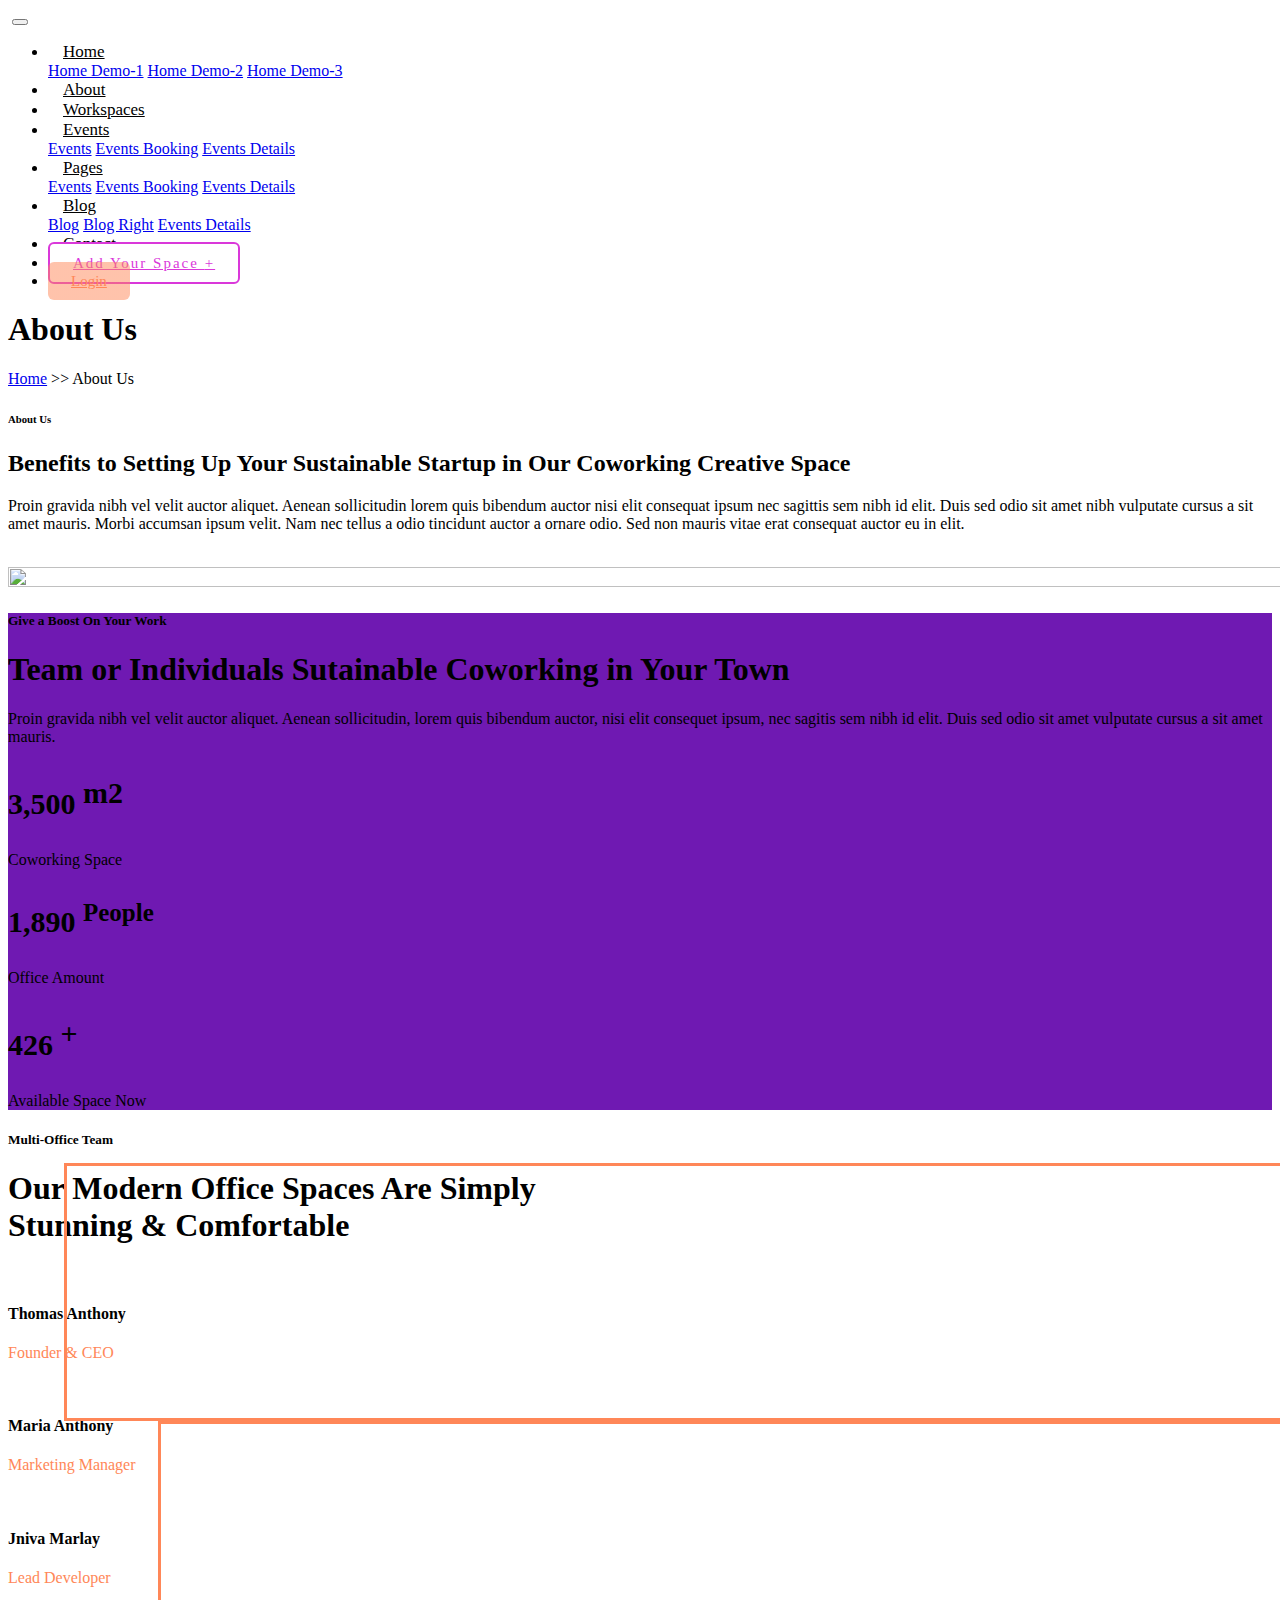
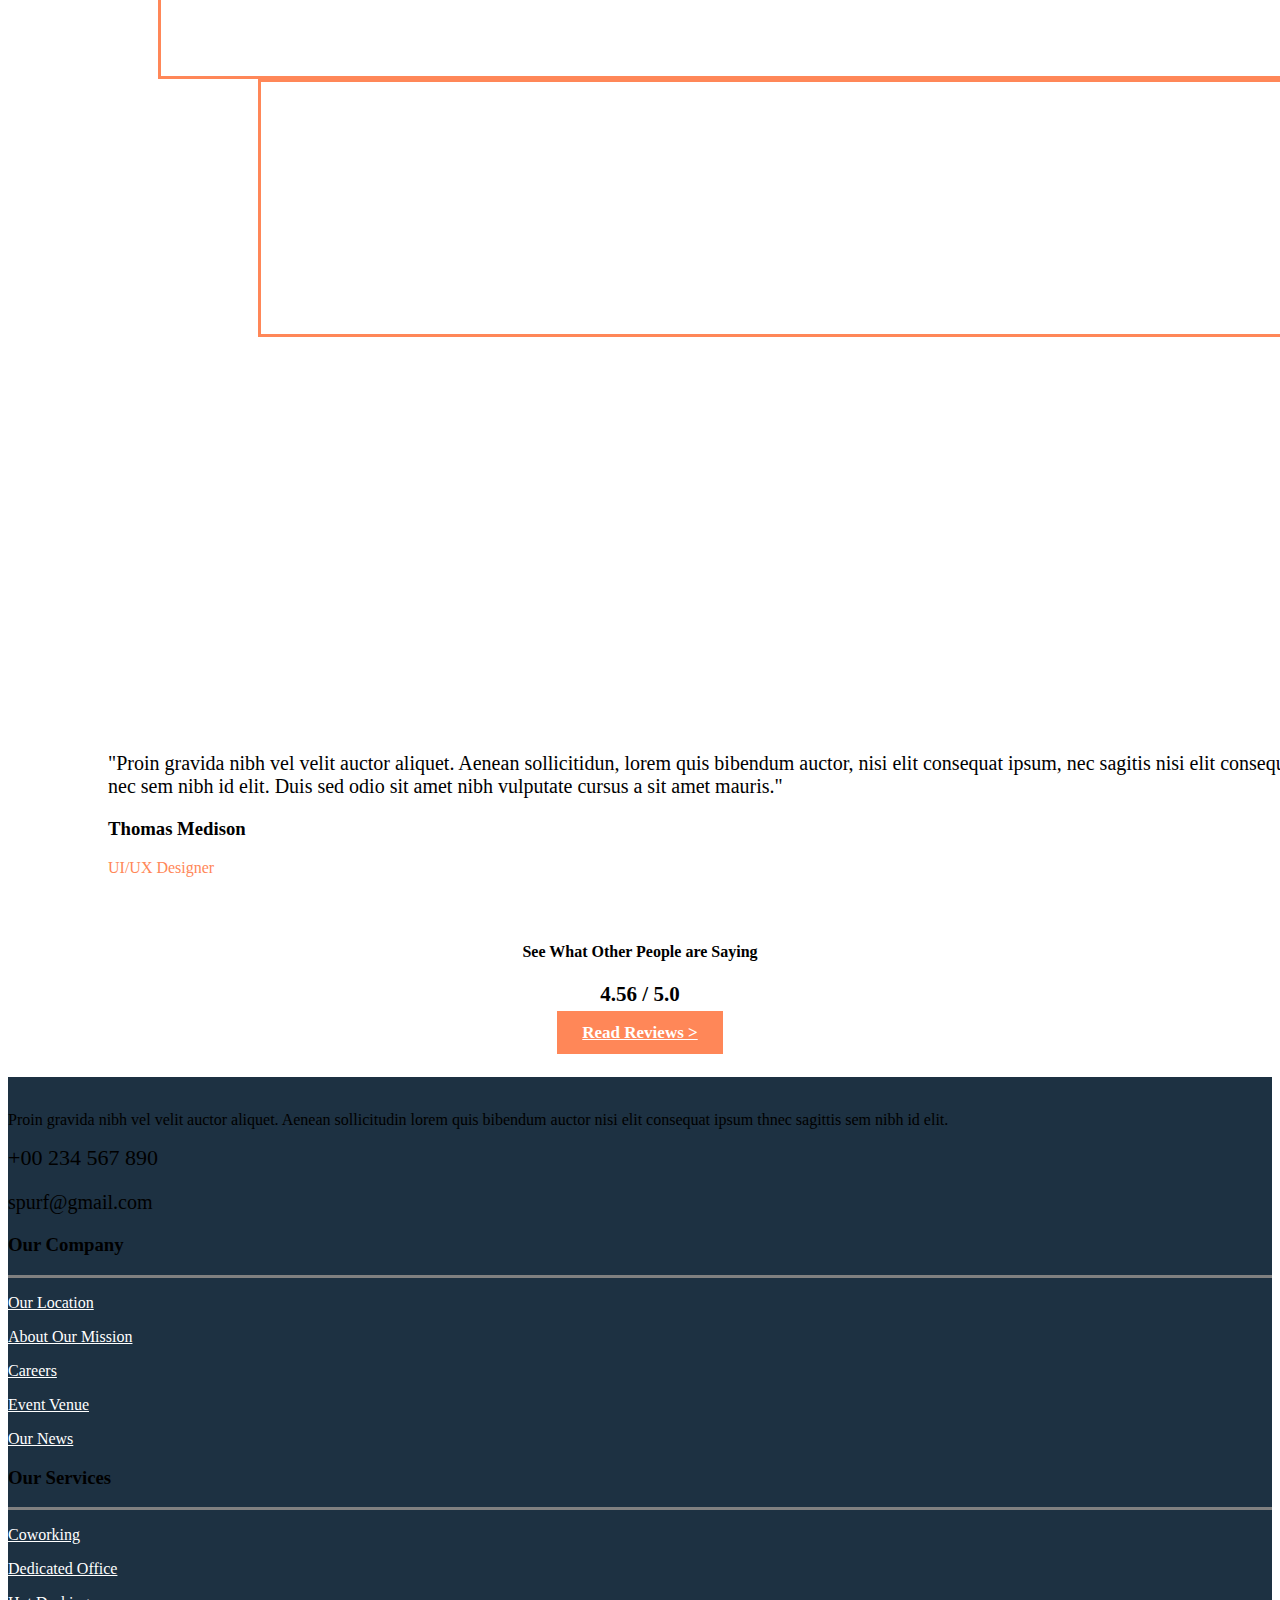
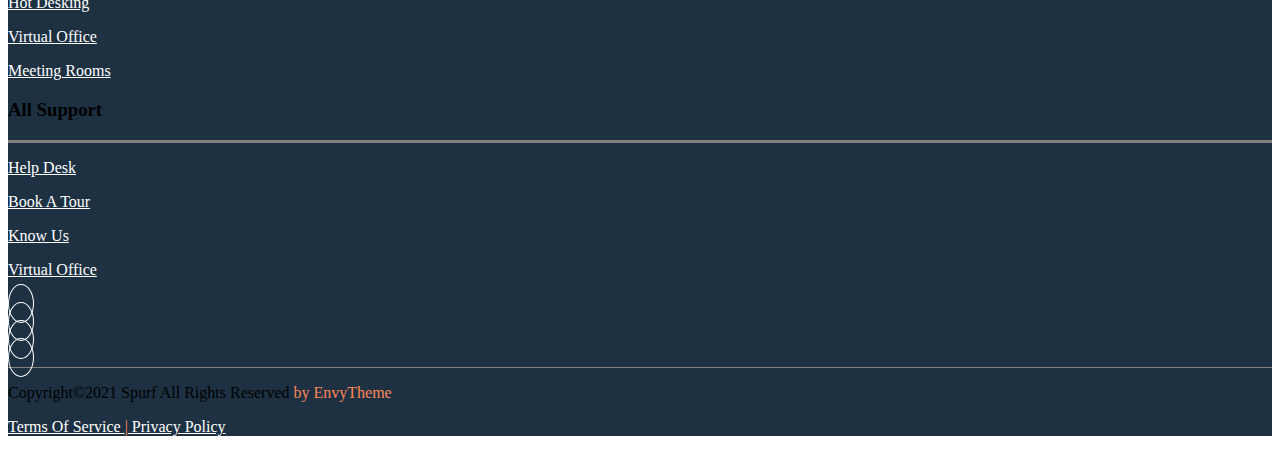
==== about.html @ 1330b3a6 "final" ====
<!DOCTYPE html>
<html lang="en">
<head>
    <meta charset="UTF-8">
    <meta http-equiv="X-UA-Compatible" content="IE=edge">
    <meta name="viewport" content="width=\, initial-scale=1.0">
    <title>Spurf - Coworking Space HTML</title>
    <link rel="stylesheet" href="./plugins/animate/animate.min.css">
    <link rel="stylesheet" href="./plugins/fontawesome/css/font-awesome.min.css">
    <link rel="stylesheet" href="./plugins/bootstrap/css/bootstrap.css">
    <link rel="stylesheet" href="./style.css">
    <link rel="stylesheet" href="./about-us.css">
</head>
<body>
    <nav class="navbar navbar-expand-md navbar-light fixed-top">
        <div class="container">
            <a class="navbar-brand" href="#"><img src="./home/logo.png" alt=""></a>
            <button class="navbar-toggler d-lg-none" type="button" data-toggle="collapse" data-target="#collapsibleNavId" aria-controls="collapsibleNavId"
                aria-expanded="false" aria-label="Toggle navigation"></button>
            <div class="collapse navbar-collapse" id="collapsibleNavId">
                <ul class="navbar-nav mr-auto mt-2 mt-lg-0 px-auto">
                    <li class="nav-item dropdown">
                        <a class="nav-link dropdown-toggle" href="#" id="dropdownId" data-toggle="dropdown" aria-haspopup="true" aria-expanded="false">Home</a>
                        <div class="dropdown-menu" aria-labelledby="dropdownId">
                            <a class="dropdown-item" href="#">Home Demo-1</a>
                            <a class="dropdown-item" href="./index.html">Home Demo-2</a>
                            <a class="dropdown-item" href="#">Home Demo-3</a>
                        </div>
                    </li>
                    <li class="nav-item">
                        <a class="nav-link" href="./About-us.html">About</a>
                    </li>
                    <li class="nav-item">
                        <a class="nav-link" href="./workspace.html">Workspaces</a>
                    </li>
                    <li class="nav-item dropdown">
                        <a class="nav-link dropdown-toggle" href="#" id="dropdownId" data-toggle="dropdown" aria-haspopup="true" aria-expanded="false">Events</a>
                        <div class="dropdown-menu" aria-labelledby="dropdownId">
                            <a class="dropdown-item" href="#">Events</a>
                            <a class="dropdown-item" href="#">Events Booking</a>
                            <a class="dropdown-item" href="#">Events Details</a>
                    <li class="nav-item dropdown">
                        <a class="nav-link dropdown-toggle" href="#" id="dropdownId" data-toggle="dropdown" aria-haspopup="true" aria-expanded="false">Pages</a>
                        <div class="dropdown-menu" aria-labelledby="dropdownId">
                            <a class="dropdown-item" href="#">Events</a>
                            <a class="dropdown-item" href="#">Events Booking</a>
                            <a class="dropdown-item" href="#">Events Details</a>
                        </div>
                    </li>
                    <li class="nav-item dropdown">
                        <a class="nav-link dropdown-toggle" href="#" id="dropdownId" data-toggle="dropdown" aria-haspopup="true" aria-expanded="false">Blog</a>
                        <div class="dropdown-menu" aria-labelledby="dropdownId">
                            <a class="dropdown-item" href="#">Blog</a>
                            <a class="dropdown-item" href="#">Blog Right</a>
                            <a class="dropdown-item" href="#">Events Details</a>
                        </div>
                    </li>
                    <li class="nav-item">
                        <a class="nav-link" href="./contact.html">Contact</a>
                    </li>
                    
                    <li class="ml-2">
                        <a href="" class="btn btn special">Add Your Space <span class="pl-2">+</span></a>
                    </li>
                    <li class="ml-3">
                        <a href="" class="btn btn special-1">Login  <i class="fa fa-user pl-2"></i></a>
                    </li>
                </ul>
               
            </div>
        </div>
    </nav>   
 
   <section class="page-banner py-5">
       <div class="container py-5">
           <div class="row py-5">
              <div class="col-md-12 text-center text-white">
                  <h1>About Us</h1>
                  <span><a class="were" href="./index.html">Home</a> >> About Us</span>
              </div>
           </div>
       </div>
   </section>

   <section class="bg-light">
       <div class="container">
           <div class="row py-5">
               <div class="col-md-6">
                 <h6 class="were">About Us</h6>
                 <h2 class=" benefits-head pt-3">Benefits to Setting Up Your Sustainable Startup in Our Coworking Creative Space</h2>
                 <p class="text-justify">Proin gravida nibh vel velit auctor aliquet. Aenean sollicitudin lorem quis bibendum auctor nisi elit consequat ipsum nec sagittis sem nibh id elit. Duis sed odio sit amet nibh vulputate cursus a sit amet mauris. Morbi accumsan ipsum velit. Nam nec tellus a odio tincidunt auctor a ornare odio. Sed non mauris vitae erat consequat auctor eu in elit.</p>
               </div>
               <div class="col-md-6">
                   <img src="./About-us/benefits.jpg" width="100%" alt="">
               </div>
           </div>
       </div>
   </section>



    <section class=" py-5 about-us">
        
            <div class="row">
                <div class="col-md-6 ">
                    <img  src="./About-us/work-2.jpg" width="150%" height="100%" alt="">
                </div>
                <div class="col-md-6 team text-white pl-auto py-5  px-4">
                      <h5 class="pt-5">Give a Boost On Your Work</h5>
                      <h1>Team or Individuals Sutainable Coworking in Your Town</h1>
                      <p>Proin gravida nibh vel velit auctor aliquet. Aenean sollicitudin, lorem quis bibendum auctor, nisi elit consequet ipsum, nec sagitis sem nibh id elit. Duis sed odio sit amet vulputate cursus a sit amet mauris.</p>
                      <div class="row pt-4">
                          <div class="col-md-4">
                              <h3 class="super">3,500 <sup class="super">m2</sup> </h3>
                              <p>Coworking Space</p>
                          </div>
                          <div class="col-md-4">
                            <h3 class="super">1,890 <sup class="super-1">People</sup> </h3>
                            <p>Office Amount</p>
                          </div>
                          <div class="col-md-4">
                            <h3 class="super">426 <sup class="super">+</sup> </h3>
                            <p>Available Space Now</p>
                          </div>

                      </div>
                </div>
            </div>
        
    </section>







   


    

    <section class="Multi-office py-5">
        <div class="container py-5">
            <div class="row py-5">
                 <div class="col-md-12 text-center text-white">
                     <h5>Multi-Office Team</h5>
                     <h1>Our Modern Office Spaces Are Simply <br> Stunning & Comfortable</h1>
                 </div>
                 <div class="col-md-4 pt-4">
                     <div class="card founder-card">
                         <img src="./home/team-1.jpg" width="100%" alt="">
                         <h4 class="px-3 pt-3">Thomas Anthony</h4>
                         <p class="px-3 founder">Founder & CEO</p>
                     </div>
                 </div>
                 <div class="col-md-4 pt-4">
                    <div class="card founder-card">
                        <img src="./home/team-2.jpg" width="100%" alt="">
                        <h4 class="px-3 pt-3">Maria Anthony</h4>
                        <p class="px-3 founder">Marketing Manager</p>
                    </div>
                 </div>
                 <div class="col-md-4 pt-4">
                    <div class="card founder-card">
                        <img src="./home/team-3.jpg" width="100%" alt="">
                        <h4 class="px-3 pt-3">Jniva Marlay</h4>
                        <p class="px-3 founder">Lead Developer</p>
                    </div>
                 </div>
                 <div class="col-md-3 office-div">
                     <br><br><br><br> <br> <br><br><br><br> <br>
                     <br><br><br><br> 
                 </div>
                 <div class="col-md-3 office-div-2">
                     <br><br><br><br> <br> <br><br><br><br> <br>
                     <br><br><br><br> 
                 </div>
                 <div class="col-md-3 office-div-3">
                     <br><br><br><br> <br> <br><br><br><br> <br>
                     <br><br><br><br> 
                 </div>
            </div>
        </div>
    </section>


    <section class="bg-light py-5">
        <div class="container">
            <div class="row py-5 reviews-card-2">
                <div class="col-md-6">
                    <div class="card shadow reviews-card">
                        <p class="px-4 pt-3 text-justify review-p">"Proin gravida nibh vel velit auctor aliquet. Aenean sollicitidun, lorem quis bibendum auctor, nisi elit consequat ipsum, nec sagitis nisi elit consequat ipsum, nec sem nibh id elit. Duis sed odio sit amet nibh vulputate cursus a sit amet mauris."</p>
                        <h3 class="px-4">Thomas Medison</h3>
                        <p class="px-4 review-p-2">UI/UX Designer</p>
                    </div>
                    <center class="pt-4">
                        <h4>See What Other People are Saying</h4>
                       <span class="ratings mt-5"><i class="fa fa-star" aria-hidden="true"></i> <i class="fa fa-star" aria-hidden="true"></i> <i class="fa fa-star" aria-hidden="true"></i> <i class="fa fa-star" aria-hidden="true"></i> <i class="fa fa-star" aria-hidden="true"></i> 4.56 / 5.0</span> 
                       <p class="mt-3"><a href="" class="btn btn read-review">Read Reviews > </a></p>
                    </center>
                </div>
                <div class="col-md-6">
                    <img src="./home/review-1.jpg" width="100%" alt="">
                </div>
                <div class="col-md-12 pt-5">
                    <center>
                        <i class="fa fa-arrow-circle-o-left arrow"></i>
                        <i class="fa fa-arrow-circle-o-right arrow"></i>
   
                    </center>

                </div>
            </div>
        </div>
   </section>


    <div class="footer">
        <div class="container py-5">
            <div class="row py-5">
                <div class="col-md-3 text-white pt-3">
                    <img src="./home/logo-2.png" alt="">
                    <p class="text-justify pt-3">Proin gravida nibh vel velit auctor aliquet. Aenean sollicitudin lorem quis bibendum auctor nisi elit consequat ipsum thnec sagittis sem nibh id elit.</p>
                    <span class="phone-number"><i class="fa fa-phone mr-2"></i> +00 234 567 890</span>
                    <p class="gmail"><i class="fa fa-envelope-open mr-2"></i> spurf@gmail.com</p>
                </div>
                <div class="col-md-3 text-white pl-3">
                    <h3 class=" px-2">Our Company</h3>
                    <div class="row py-3">
                        <div class="col-md-3 ml-4 company-head"></div>
                        <div class="col-md-3  company-head"></div>
                        <div class="col-md-2 company-head"></div>
                    </div>
                     <p class="pt-2 px-2"><a class="company-link" href="">Our Location</a></p>
                     <p class="pt-1 px-2"><a class="company-link"  href="">About Our Mission</a></p>
                     <p class="pt-1 px-2"><a class="company-link"  href="">Careers</a></p>
                     <p class="pt-1 px-2"><a class="company-link"  href="">Event Venue</a></p>
                     <p class="pt-1 px-2"><a class="company-link"  href="">Our News</a></p>
                </div>
                <div class="col-md-3 text-white pl-3">
                   <h3 class=" px-2">Our Services</h3>
                   <div class="row py-3">
                       <div class="col-md-3 ml-4 company-head"></div>
                       <div class="col-md-3  company-head"></div>
                       <div class="col-md-2 company-head"></div>
                   </div>
                    <p class="pt-2 px-2"><a class="company-link" href="">Coworking</a></p>
                    <p class="pt-1 px-2"><a class="company-link"  href="">Dedicated Office</a></p>
                    <p class="pt-1 px-2"><a class="company-link"  href="">Hot Desking</a></p>
                    <p class="pt-1 px-2"><a class="company-link"  href="">Virtual Office</a></p>
                    <p class="pt-1 px-2"><a class="company-link"  href="">Meeting Rooms</a></p>
                </div>
                <div class="col-md-3 text-white pl-3">
                   <h3 class=" px-2">All Support</h3>
                   <div class="row py-3">
                       <div class="col-md-3 ml-4 company-head"></div>
                       <div class="col-md-3  company-head"></div>
                       <div class="col-md-2 company-head"></div>
                   </div>
                    <p class="pt-2 px-2"><a class="company-link" href="">Help Desk</a></p>
                    <p class="pt-1 px-2"><a class="company-link"  href="">Book A Tour</a></p>
                    <p class="pt-1 px-2"><a class="company-link"  href="">Know Us</a></p>
                    <p class="pt-1 px-2"><a class="company-link"  href="">Virtual Office</a></p>
                    <div class="row">
                        <div class="col-md-2 ml-2">
                            <i class="fa fa-twitter company-icons"></i>
                        </div>
                        <div class="col-md-2 ml-2">
                            <i class="fa fa-facebook company-icons"></i>
                        </div>
                        <div class="col-md-2 ml-2">
                            <i class="fa fa-instagram company-icons"></i>
                        </div>
                        <div class="col-md-2 ml-2">
                            <i class="fa fa-linkedin company-icons"></i>
                        </div>
                    </div>
                </div>
                <div class="col-md-12 py-4 company-special">

                </div>
                <div class="col-md-5 pt-4 text-white">
                    <p>Copyright&copy;2021 Spurf All Rights Reserved <span class="envy">by EnvyTheme</span></p>
                </div>
                <div class="col-md-2"></div>
                <div class="col-md-5 text-white pt-4 text-right"> 
                    <p><a class="company-link" href="">Terms Of Service <span class="px-2 why">|</span> </a> <span><a class="company-link" href="">Privacy Policy</a></span> </p>
                </div>
            </div>
        </div>

    </div>

    
    <script src="./plugins/bootstrap/js/jquery.min.js"></script>
    <script src="./plugins/bootstrap/js/bootstrap.min.js"></script>
    <script src="./plugins/wow/wow.min.js"></script>
    <script>
         new WOW().init()
    </script>
</body>
</html>
---- style.css ----
.navbar{
    background-color: white;
}
.nav-link{
    color: black !important;
    font-weight: 700px !important;
    padding-left: 15px !important;
    font-size: 17px;
    padding-top: 10px;
}
.nav-link:hover{
    color: rgb(255,135,88) !important;
    font-weight: 700px !important;
    padding-left: 15px !important;
    font-size: 17px;
    padding-top: 10px;
    border-bottom: 2px solid rgb(255,135,88);
}
.special{
    background-color: white;
    border: 2px solid rgb(218, 56, 218);
    font-size: 15px;
    padding: 11px 23px;
    border-radius: 6px;
    color: rgb(218, 56, 218);
    letter-spacing: 2px;
}
.special:hover{
    background-color: rgb(255,135,88);
    border: 2px solid rgb(255,135,88);
    font-size: 18px;
    padding: 11px 23px;
    border-radius: 6px;
    color: white;
    letter-spacing: 1px;
    transition: all 1s linear;
}
.special-1{
    background: linear-gradient(rgba(255,135,88,0.5), rgba(255,135,88,0.5));
    color: rgb(255,135,88);
    padding: 11px 23px;
    border-radius: 6px;
    font-size: 15px;
}
.special-1:hover{
    background-color: rgb(255,135,88);
    color:white;
    padding: 11px 23px;
    border-radius: 6px;
    font-size: 15px;
    transition: all 1s linear;
}
.fa-user{
    font-size: 15px;
}
.co-working{
    background-image: url(./banner-shape-1.png);
    background-repeat: no-repeat;
    background-size: cover;
    padding-top: 150px;
}
.head-1{
    font-size: 70px;
    font-weight: 700;
}
.special-2{
    background-color: rgb(255,135,88);
    padding: 8px;
    color: white;
    font-weight: 700;
}
.special-2:hover{
    background-color: darkblue;
    padding: 8px;
    color: white;
    font-weight: 700;
}
.work{
    /* border: 1px solid grey; */
    border-radius: 5px;
    position:relative;
}
.search-bar{
    border: none;
    padding-left: 19px;
    font-size: 18px;
    width: 100%;
}
.search-bar:focus{
    border: none;
    outline: none;
    box-shadow: none;
}
.yay{
    color: rgb(255,135,88);
    position: absolute;
    top: 28px;
}
.yay-2{
    border-right: 1px solid grey;
}
.rr{
    border: 1px solid grey;
}
.img-1{
    border: 10px solid white;
    border-radius: 20px;
}
.creative{
    background: linear-gradient(rgba(255,135,88,0.7), rgba(255,135,88,0.7)), url(./bg-1.jpg); 
    background-repeat: none;
    background-size: cover;
    background-attachment: fixed;
}
.creative-card:hover{
    transform: translateY(-50px);
    transition: all 1s ease;
}
.creative-head{
    font-size: 55px;
    font-weight: 700;
}
.choose{
    border-radius: 50%;
    border: 2px solid white;
}
.space{
    color: rgb(255,135,88);
}
.space-head{
    font-size: 50px;
    font-weight: 700;
}
.space-col{
    background-image: url(./coworking-1.jpg);
    background-repeat: no-repeat;
    background-size: cover;
}
.space-col:hover{
    background-color:rgb(255,135,88) ;
}
.space-col-2:hover{
    background-color: rgb(255,135,88);
}
.space-col-3:hover{
    background-color: rgb(255,135,88);
}
.space-col-2{
    background-image: url(./coworking-2.jpg);
    background-repeat: no-repeat;
    background-size: cover;
}
.space-col-3{
    background-image: url(./coworking-3.jpg);
    background-repeat: no-repeat;
    background-size: cover;
    background-position: center;
}
.dope{
    color: white;
    background: linear-gradient(rgba(29,49,66,0.7), rgba(29,49,66,1));
    padding: 17px;
    border-radius: 9px;
    font-size: 30px;
    position: absolute;
    bottom: 2px;
}
.team{
    background-color: rgb(111,25,178);
}
.super{
    font-size: 30px;
}
.money{
    color: rgb(255,135,88);
}
.month{
    font-size: 17px;
}
.member-dividend{
    border-bottom: 1px solid gray;
}
.book{
    background-color: rgb(255,135,88);
    color: white;
    padding: 12px 20px;
}
.book:hover{
    background-color: white;
    color: blue;
    padding: 12px 20px;
}
.welcome{
    font-weight: 800;
}
.welcome-card{
    background-color: rgb(29,49,66);
    border-radius: 9px;
}

.founder{
    color: rgb(255,135,88);
}
.founder-card:hover{
      transform: translateY(-25px);
      transition: 1s all ease;
}
.office-div{
    border: 3px solid rgb(255,135,88);
    transform: translateY(-440px) translateX(56px);
    padding-left: 150px;
}
.office-div-2{
    border: 3px solid rgb(255,135,88);
    transform: translateY(-440px) translateX(150px);
    padding-left: 150px;
}
.office-div-3{
    border: 3px solid rgb(255,135,88);
    transform: translateY(-440px) translateX(250px);
    padding-left: 150px;
}

.Multi-office{
    background: linear-gradient(rgba(29,49,66,0.7), rgba(29,49,66,1)), url(./work-1.jpg);
    background-size: cover;
    background-repeat: no-repeat;
    background-attachment: fixed;
    background-position: center top;
}

.fa-star{
    color:  rgb(255,135,88);
    font-size: 20px;
}
.ratings{
    font-size: 21px;
    font-weight: 600;
}
.read-review{
    background-color:  rgb(255,135,88);
    color: white;
    padding: 12px 25px;
    font-size: 17px;
    font-weight: 600;
}
.read-review:hover{
    background-color:  rgb(115,32,169);
    color: white;
    padding: 12px 25px;
    font-size: 17px;
    font-weight: 600;
}
.arrow{
    font-size: 40px;
}
.review-p{
    font-size: 20px;
}
.review-p-2{
    color: rgb(255,135,88);
}
.reviews-card{
   transform: translateX(100px) translateY(-45px);
   z-index: 1000;
}
.reviews-card-2{
    position: relative;
}

.miss{
    background: linear-gradient(rgba(115,32,169,0.9), rgba(115,32,169,0.9)), url(./subscribe-bg.jpg);
    background-repeat: no-repeat;
    background-attachment: fixed;
    background-position: center;
    background-size: cover;
}
.miss-head{
    font-weight: 800;
}
.email{
    padding: 29px 25px;
    width: 100%;
    border-radius: 5px;
}
.sign-me-up{
    background-color: rgb(255,135,88);
    color: white;
    font-size: 15px;
    padding: 18px 30px;
    position: absolute;
    bottom: 0px;
    right: 225px;
}
.sign-me-up:hover{
    background-color: white;
    color: rgb(255,135,88);
    font-size: 15px;
    padding: 18px 30px;
    position: absolute;
    bottom: 0px;
    right: 225px;
}

.blog{
    color: rgb(255,135,88);
}
.blog-head{
    font-weight: 700;
    font-size: 54px;
}
.office-col{
    position: relative;
}
.office{
    background-color: rgb(255,135,88);
    color: white;
    padding: 7px 23px;
    border-radius: 19px;
    position: absolute;
    right: 12px;
    bottom: 200px;
    border: none;
}
.office:hover{
    background-color: rgb(29,49,66);
    color: white;
    padding: 7px 23px;
    border-radius: 19px;
    position: absolute;
    right: 12px;
    bottom: 200px;
    transition: all 0.6s ease-in;
}
.office-2{
    background-color: rgb(255,135,88);
    color: white;
    padding: 7px 23px;
    border-radius: 19px;
    position: absolute;
    right: 12px;
    bottom: 175px;
    border: none;
}
.office-2:hover{
    background-color: rgb(29,49,66);
    color: white;
    padding: 7px 23px;
    border-radius: 19px;
    position: absolute;
    right: 12px;
    bottom: 175px;
    border: none;
    transition: all 0.6s ease-in;
}
.office-3{
    background-color: rgb(255,135,88);
    color: white;
    padding: 7px 23px;
    border-radius: 19px;
    position: absolute;
    right: 12px;
    bottom: 202px;
    border: none;
}
.hurray{
    color: rgb(255,135,88);
}
.read{
    background: linear-gradient(rgba(255,135,88,0.2), rgba(255,135,88,0.2));
    color:  rgb(255,135,88);
    font-weight: 600;
    padding: 10px 10px;
    border-radius: 5px;
}
.read:hover{
    background-color: rgb(255,135,88);
    color:  white;
    font-weight: 600;
    padding: 10px 10px;
    border-radius: 5px;
    transition: all 0.6s ease-in;
}
.footer{
    background-color:  rgb(29,49,66);
}
.phone-number{
    font-size: 22px;
    translate: x(2px);
}
.phone-number:hover{
    font-size: 22px;
    color: rgb(255,135,88);
}
.fa-phone{
    color: rgb(255,135,88);
}
.gmail{
    font-size: 20px;
}
.fa-envelope-open{
    color: rgb(255,135,88);
}
.company-head{
    border-bottom: 1px solid grey;
}
.company-link{
    color: white;
}
.company-link:hover{
    color: rgb(255,135,88);
    translate: X(2px);
    text-decoration: none;
    transition: all 0.8s ease;
}
.company-icons{
    border: 1px solid white;
    border-radius: 50%;
    padding: 10px 12px;
}
.company-icons:hover{
    border: 1px solid white;
    border-radius: 50%;
    padding: 10px 12px;
    background-color:  rgb(255,135,88);
}
.company-special{
    border-bottom: 1px solid grey;
}
.envy{
    color: rgb(255,135,88);
}
.why{
    color: rgb(255,135,88);
}
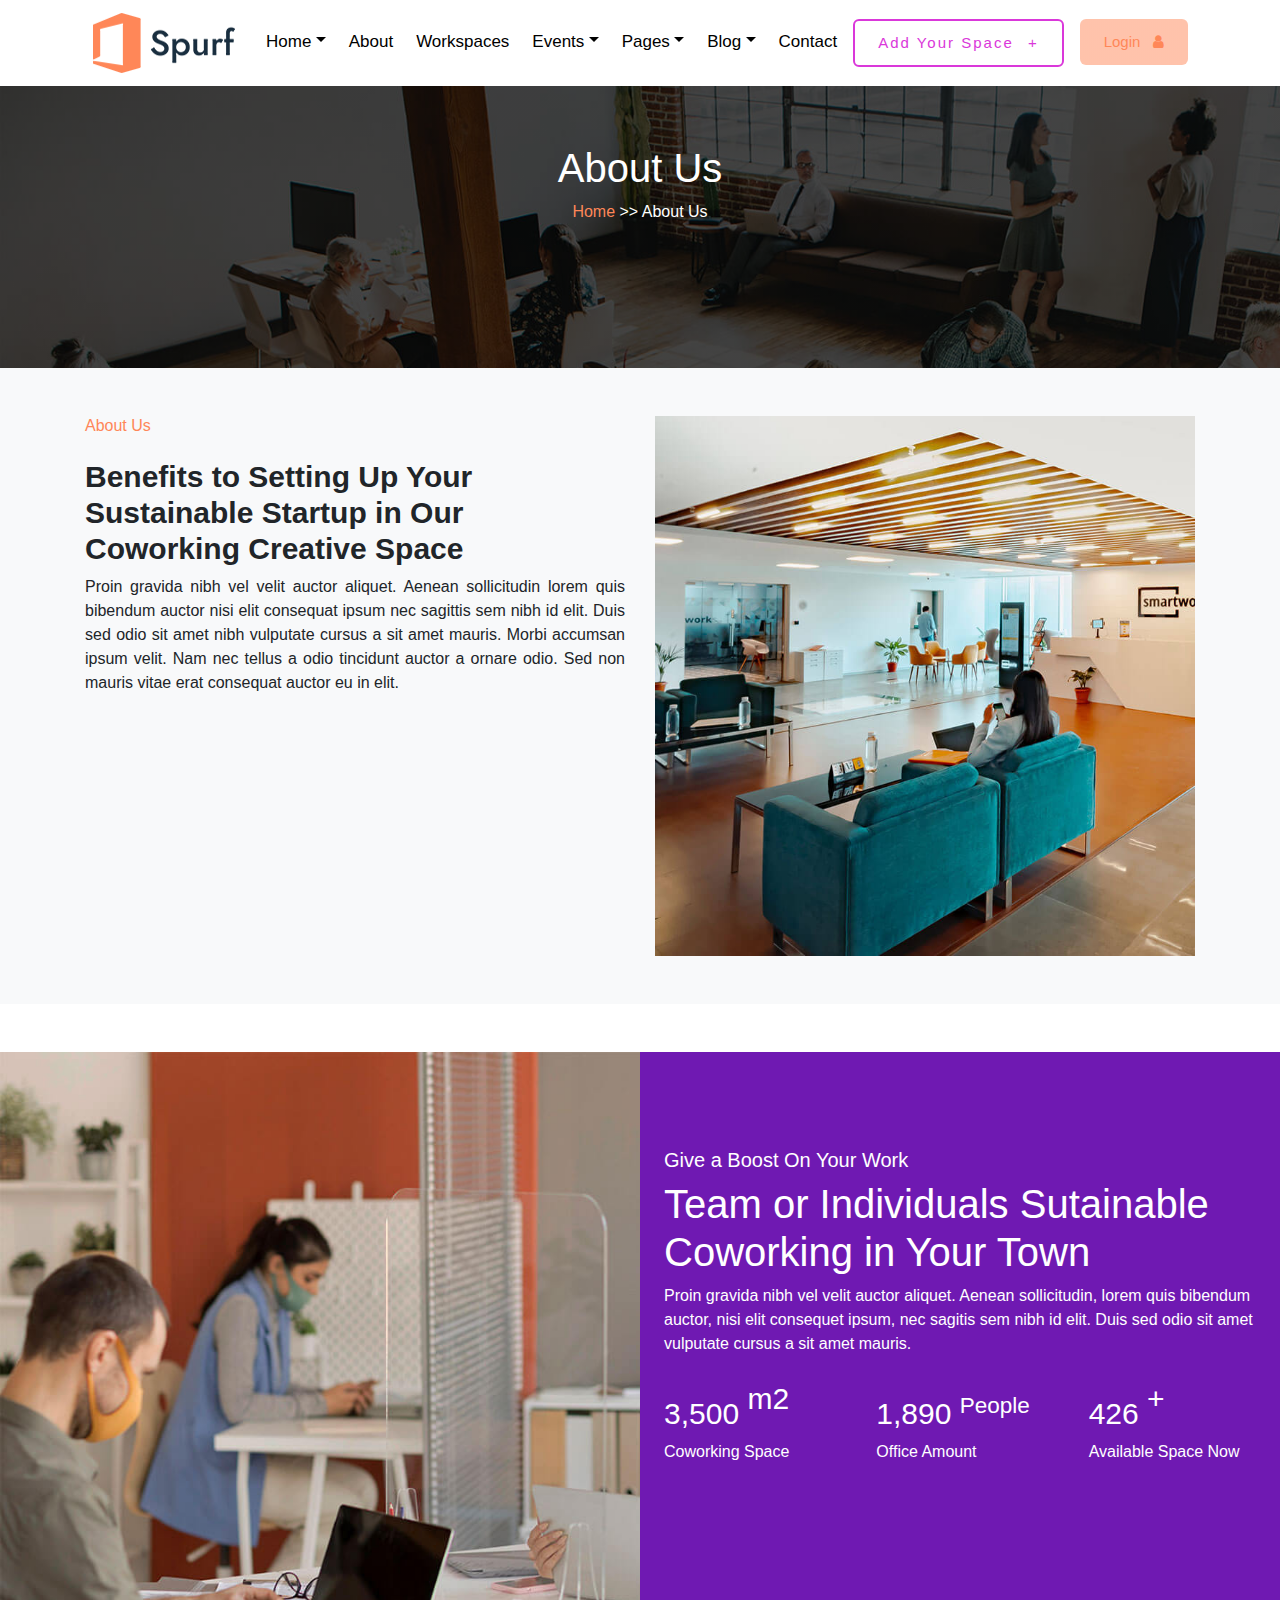
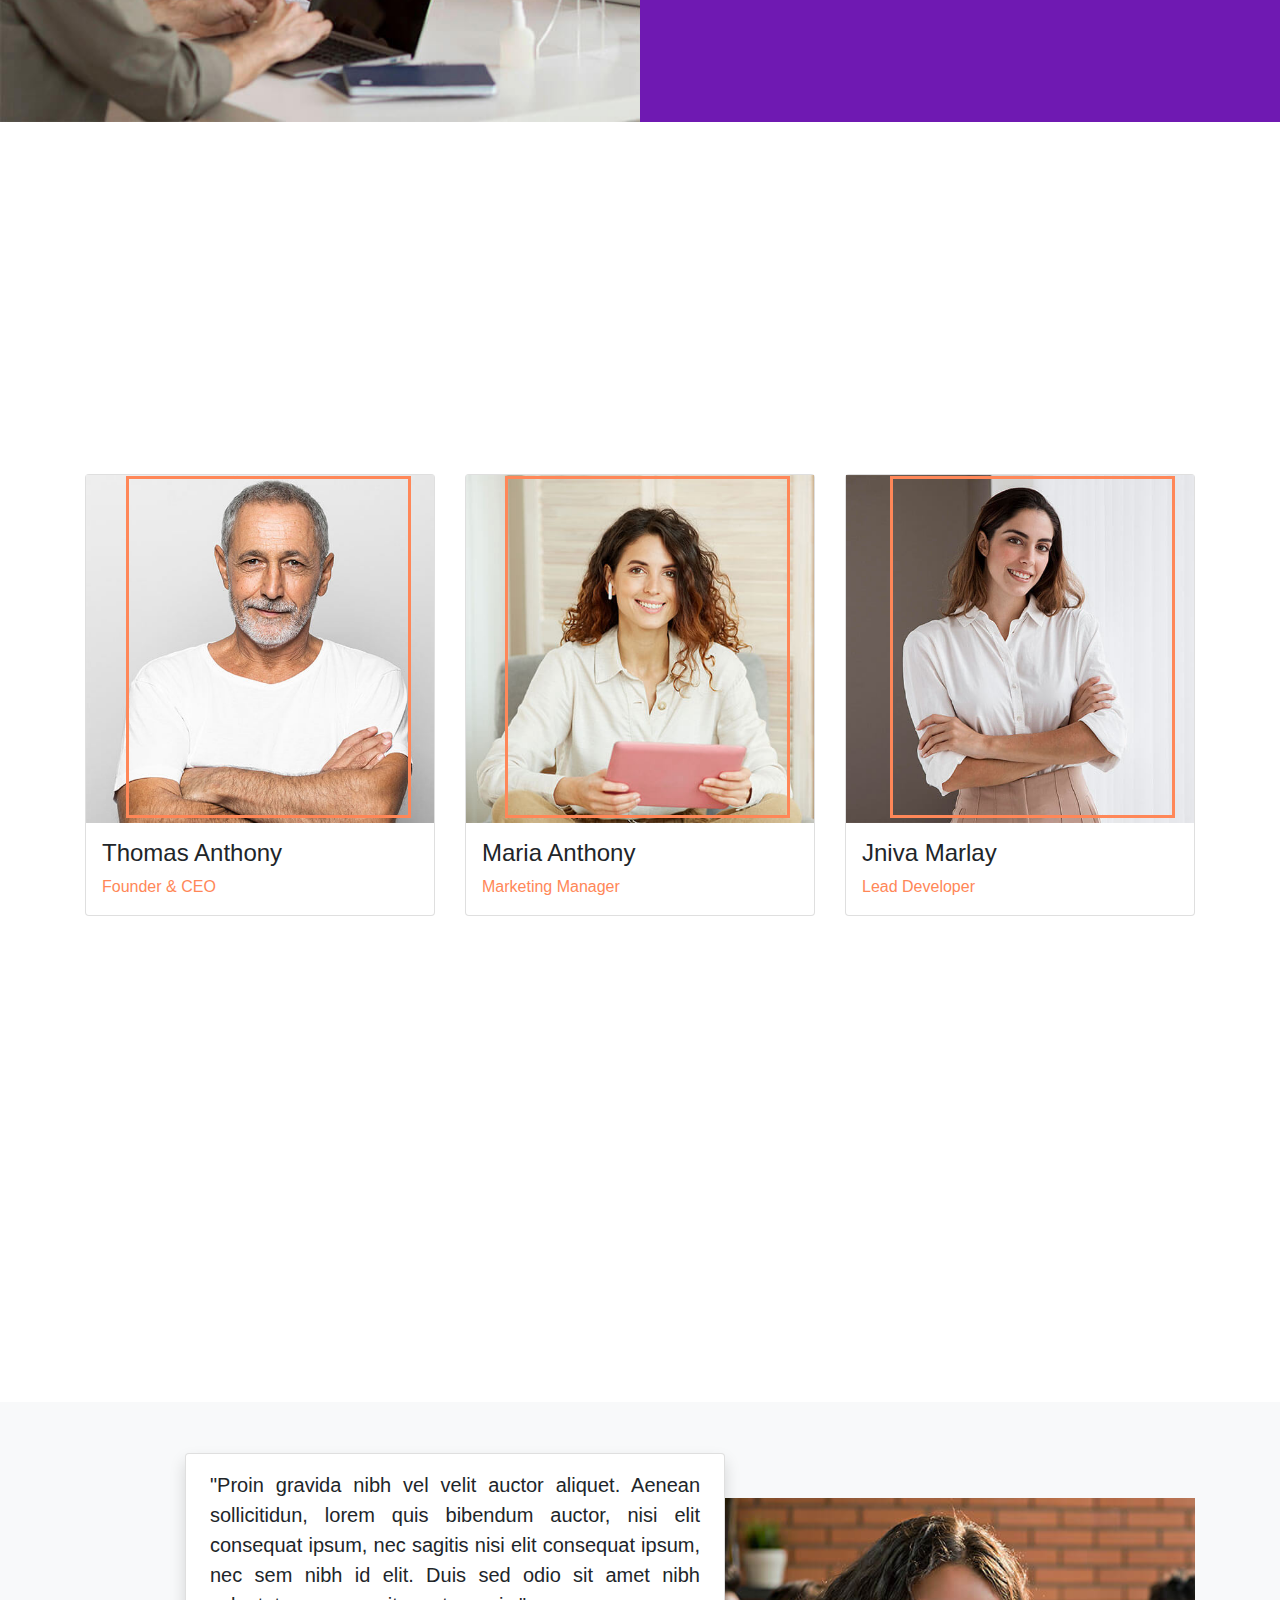
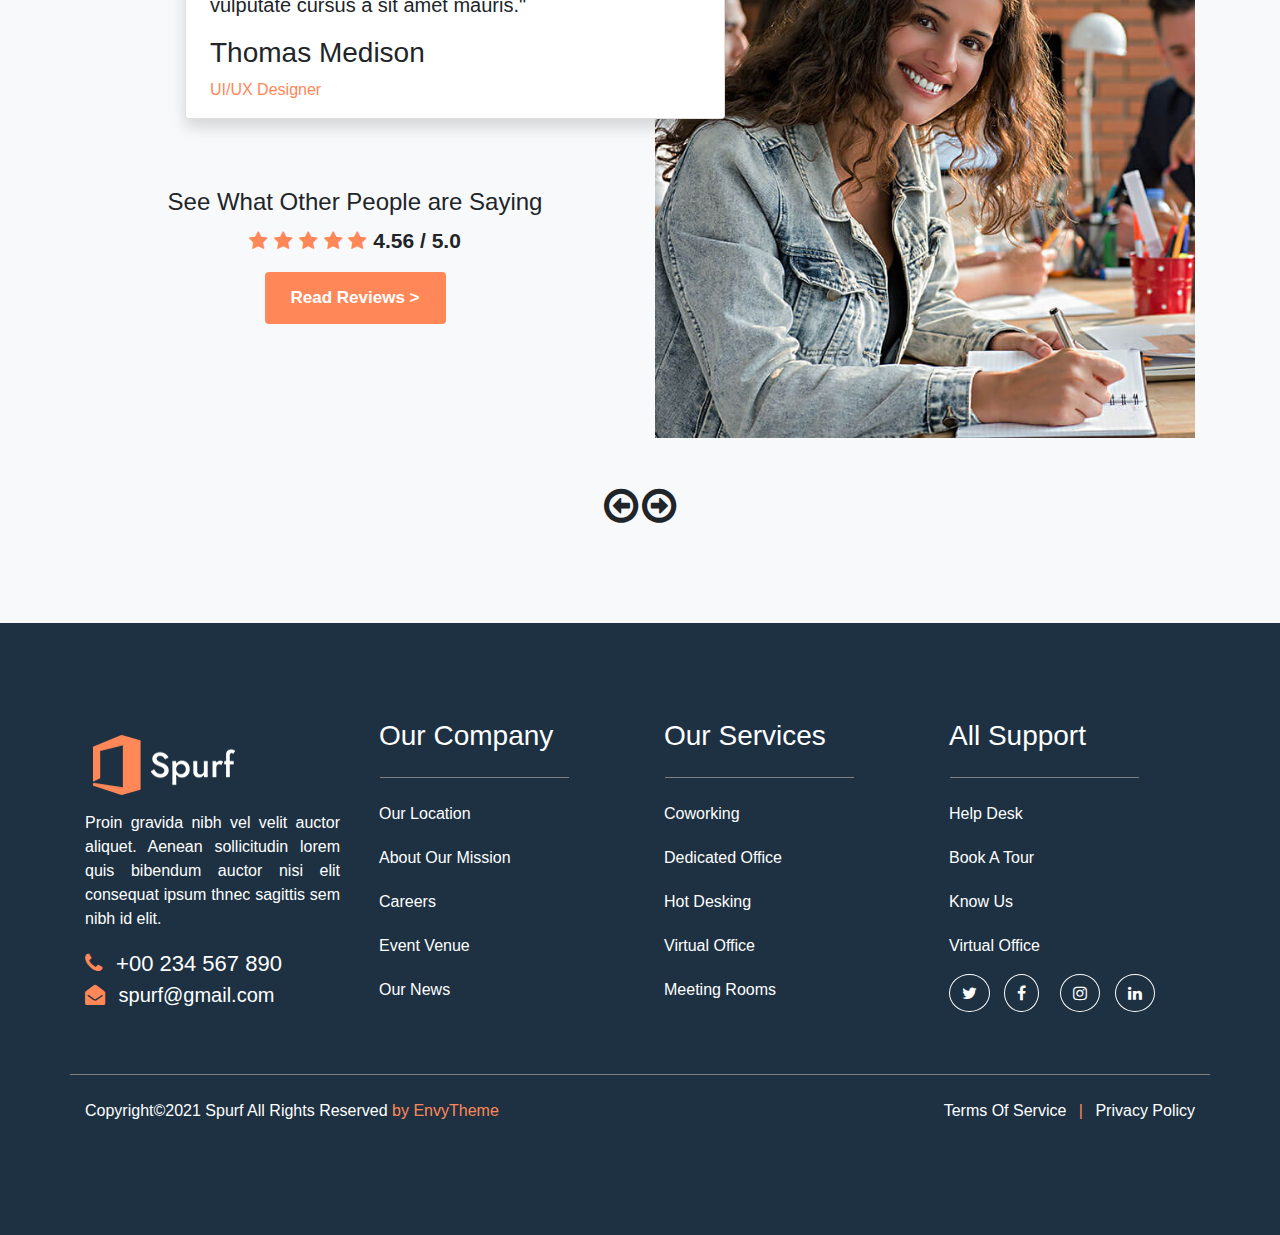
==== commit a96ee959: "I edited the website" ====
--- a/about.html
+++ b/about.html
@@ -31,7 +31,7 @@
                         <a class="nav-link" href="./About-us.html">About</a>
                     </li>
                     <li class="nav-item">
-                        <a class="nav-link" href="./workspace.html">Workspaces</a>
+                        <a class="nav-link" href="#">Workspaces</a>
                     </li>
                     <li class="nav-item dropdown">
                         <a class="nav-link dropdown-toggle" href="#" id="dropdownId" data-toggle="dropdown" aria-haspopup="true" aria-expanded="false">Events</a>
@@ -56,7 +56,7 @@
                         </div>
                     </li>
                     <li class="nav-item">
-                        <a class="nav-link" href="./contact.html">Contact</a>
+                        <a class="nav-link" href="#">Contact</a>
                     </li>
                     
                     <li class="ml-2">
--- a/style.css
+++ b/style.css
@@ -136,15 +136,6 @@
     background-repeat: no-repeat;
     background-size: cover;
 }
-.space-col:hover{
-    background-color:rgb(255,135,88) ;
-}
-.space-col-2:hover{
-    background-color: rgb(255,135,88);
-}
-.space-col-3:hover{
-    background-color: rgb(255,135,88);
-}
 .space-col-2{
     background-image: url(./coworking-2.jpg);
     background-repeat: no-repeat;
--- a/about-us.css
+++ b/about-us.css
@@ -0,0 +1,26 @@
+*{
+    margin: 0;
+    padding: 0;
+    box-sizing: border-box;
+}
+.about-us{
+    overflow-x: hidden;
+}
+.page-banner{
+    background: linear-gradient(rgba(0,0,0,0.7), rgba(0,0,0,0.7)), url(./page-banner-bg-1.jpg);
+    background-attachment: fixed;
+    background-repeat: no-repeat;
+    background-size: cover;
+}
+.were{
+    color: rgb(255,135,88);
+    text-decoration: none;
+}
+.were:hover{
+    color: rgb(255,135,88);
+    text-decoration: none;
+}
+.benefits-head{
+    font-weight: 800;
+    font-size: 30px;
+}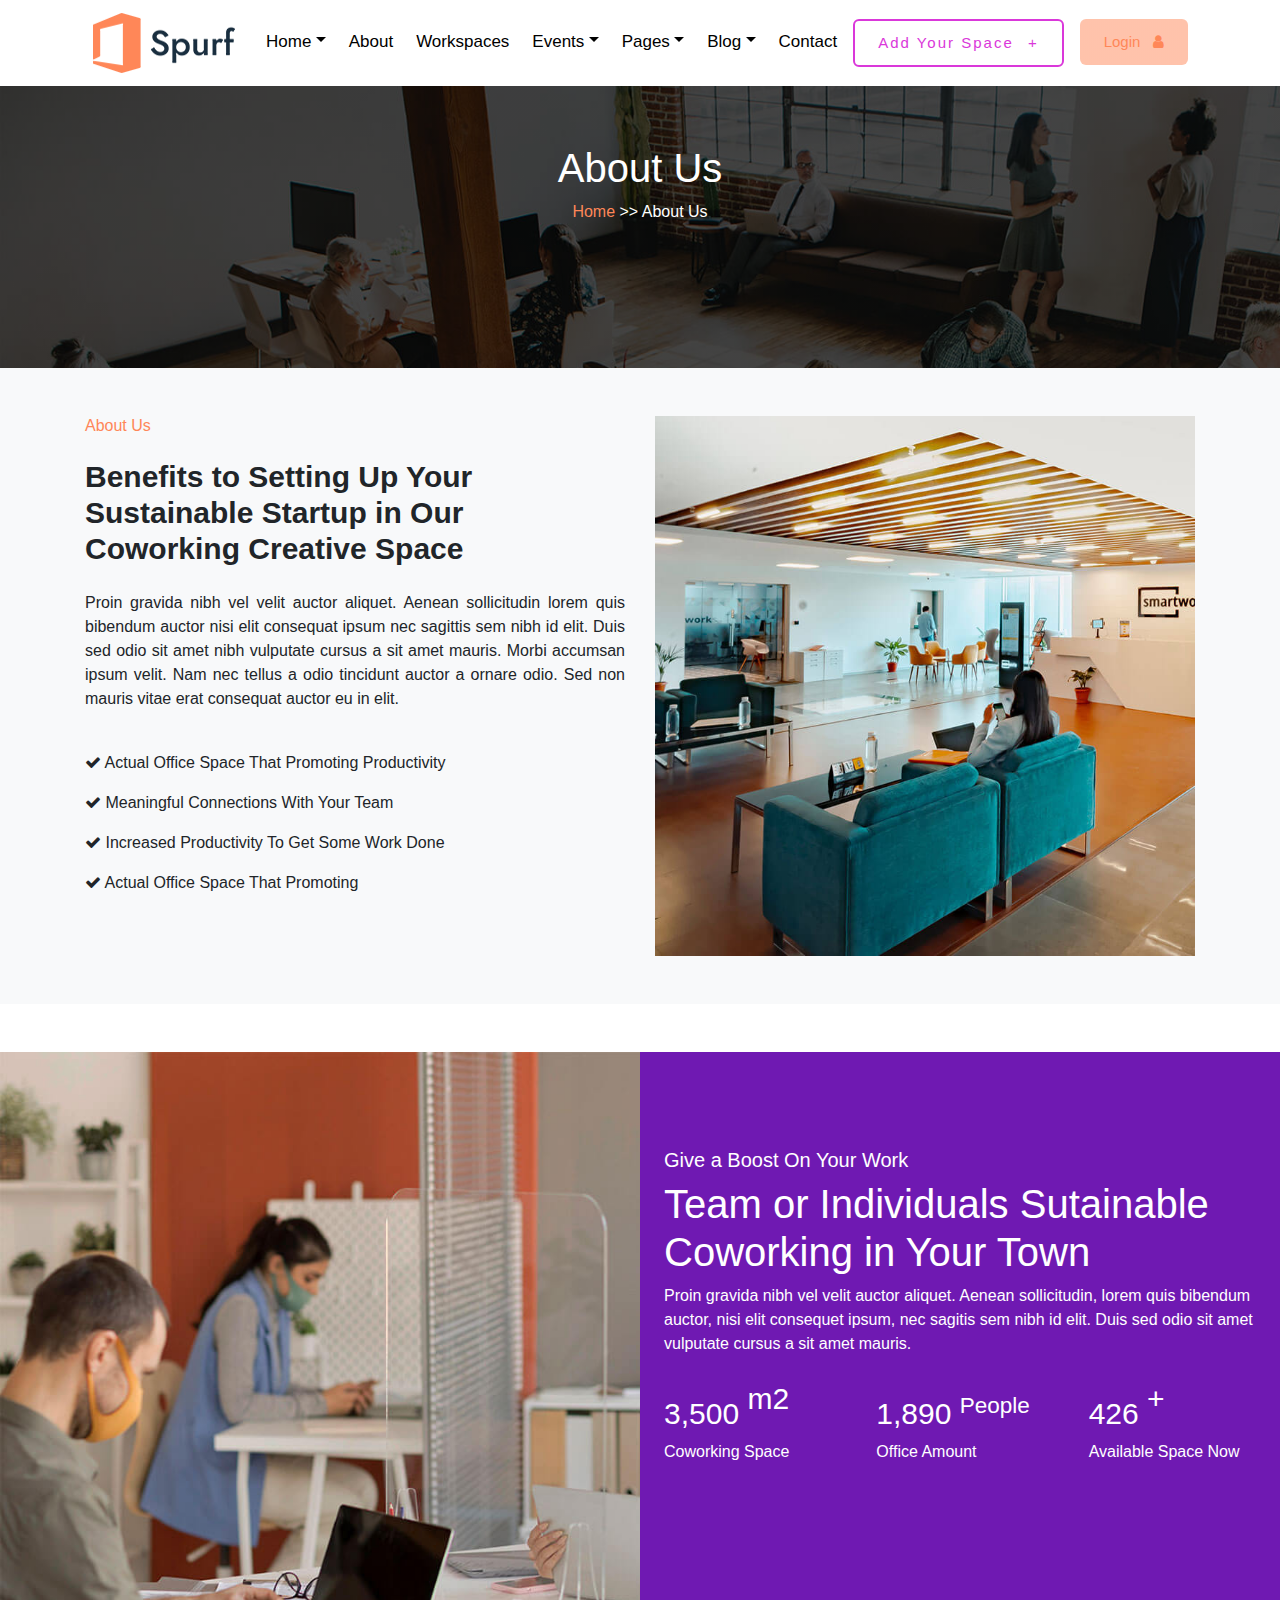
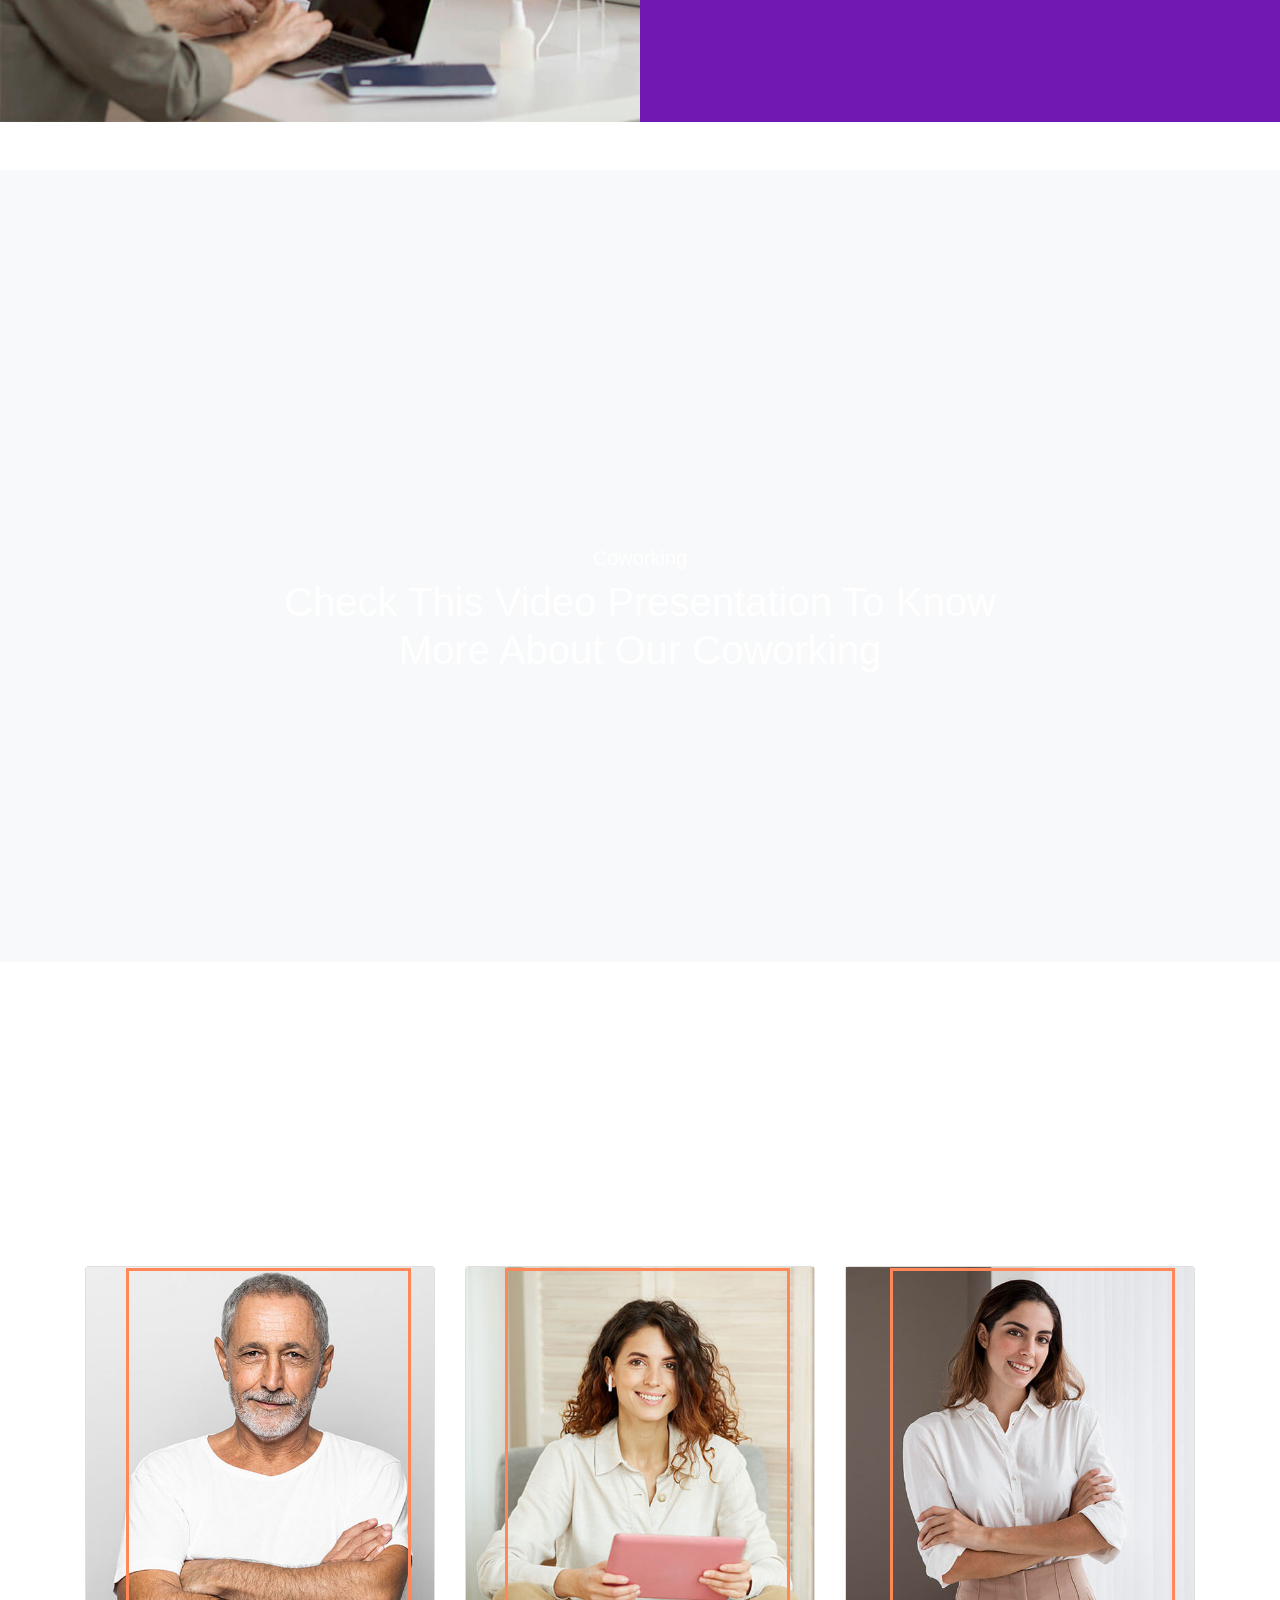
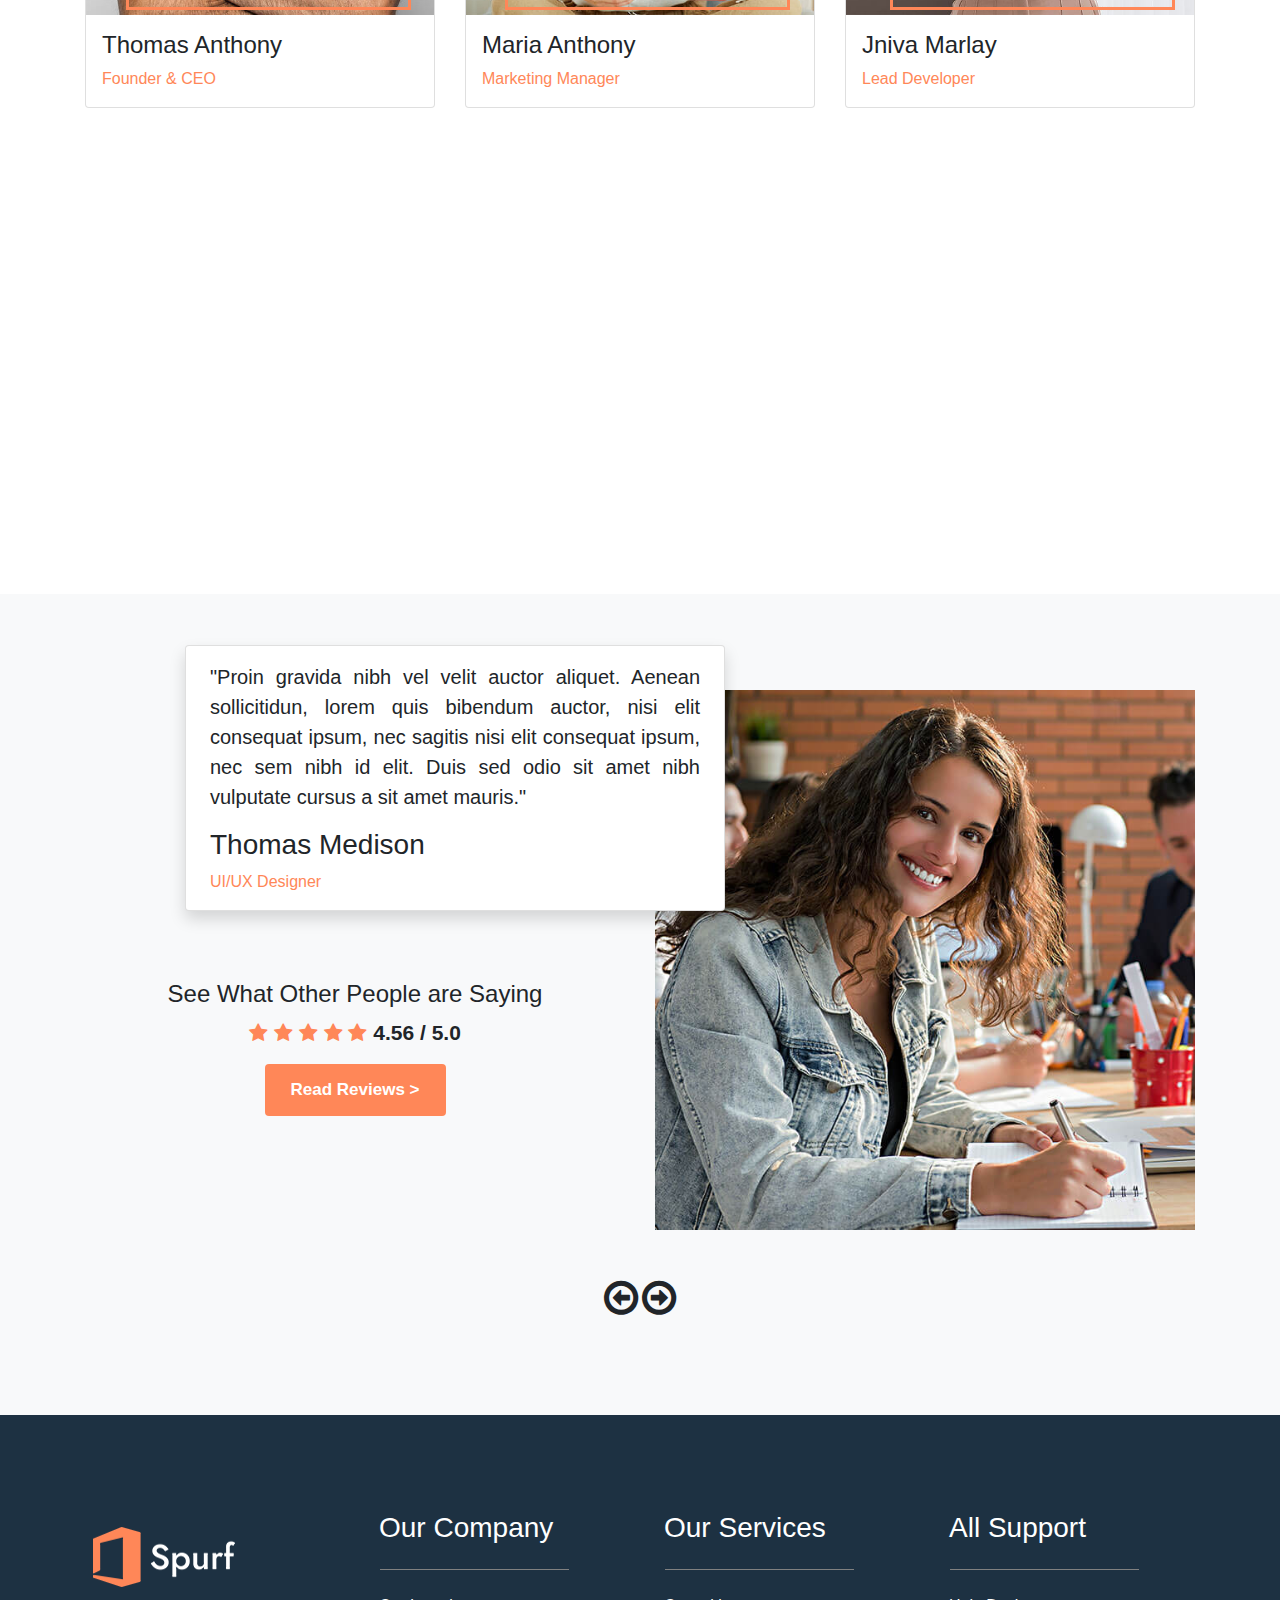
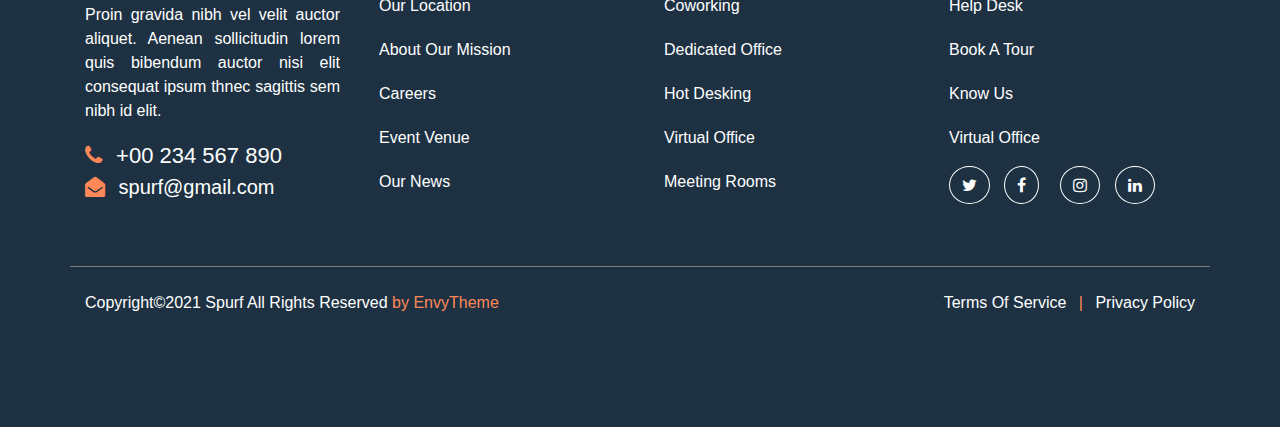
==== commit 1cf0e5af: "I modified the about-us section" ====
--- a/about.html
+++ b/about.html
@@ -31,7 +31,7 @@
                         <a class="nav-link" href="./About-us.html">About</a>
                     </li>
                     <li class="nav-item">
-                        <a class="nav-link" href="#">Workspaces</a>
+                        <a class="nav-link" href="./workspace.html">Workspaces</a>
                     </li>
                     <li class="nav-item dropdown">
                         <a class="nav-link dropdown-toggle" href="#" id="dropdownId" data-toggle="dropdown" aria-haspopup="true" aria-expanded="false">Events</a>
@@ -56,7 +56,7 @@
                         </div>
                     </li>
                     <li class="nav-item">
-                        <a class="nav-link" href="#">Contact</a>
+                        <a class="nav-link" href="./contact.html">Contact</a>
                     </li>
                     
                     <li class="ml-2">
@@ -88,7 +88,11 @@
                <div class="col-md-6">
                  <h6 class="were">About Us</h6>
                  <h2 class=" benefits-head pt-3">Benefits to Setting Up Your Sustainable Startup in Our Coworking Creative Space</h2>
-                 <p class="text-justify">Proin gravida nibh vel velit auctor aliquet. Aenean sollicitudin lorem quis bibendum auctor nisi elit consequat ipsum nec sagittis sem nibh id elit. Duis sed odio sit amet nibh vulputate cursus a sit amet mauris. Morbi accumsan ipsum velit. Nam nec tellus a odio tincidunt auctor a ornare odio. Sed non mauris vitae erat consequat auctor eu in elit.</p>
+                 <p class="text-justify pt-3">Proin gravida nibh vel velit auctor aliquet. Aenean sollicitudin lorem quis bibendum auctor nisi elit consequat ipsum nec sagittis sem nibh id elit. Duis sed odio sit amet nibh vulputate cursus a sit amet mauris. Morbi accumsan ipsum velit. Nam nec tellus a odio tincidunt auctor a ornare odio. Sed non mauris vitae erat consequat auctor eu in elit.</p>
+                 <p class="pt-4"><i class="fa fa-check"></i> Actual Office Space That Promoting Productivity</p>
+                 <p><i class="fa fa-check"></i> Meaningful Connections With Your Team</p>
+                 <p><i class="fa fa-check"></i> Increased Productivity To Get Some Work Done</p>
+                 <p><i class="fa fa-check"></i> Actual Office Space That Promoting</p>
                </div>
                <div class="col-md-6">
                    <img src="./About-us/benefits.jpg" width="100%" alt="">
@@ -130,7 +134,18 @@
     </section>
 
 
-
+    <section class="bg-light">
+        <div class="container py-3">
+            <div class="row video ">
+                <div class="col-md-12 text-center text-white py-5">
+                    <br><br><br><br><br><br><br><br><br><br><br><br><br>
+                    <h5>Coworking</h5>
+                    <h1>Check This Video Presentation To Know <br> More About Our Coworking</h1>
+                    <br><br><br><br><br><br><br><br><br>
+                </div>
+            </div>
+        </div>
+    </section>
 
 
 
--- a/about-us.css
+++ b/about-us.css
@@ -23,4 +23,10 @@
 .benefits-head{
     font-weight: 800;
     font-size: 30px;
+}
+.video{
+    background: linear-gradient(rgba(0,0,0,0.7), rgba(0,0,0,0.7)), url(./video\ \(1\).jpg);
+    background-size: cover;
+    background-repeat: no-repeat;
+    background-attachment: fixed;
 }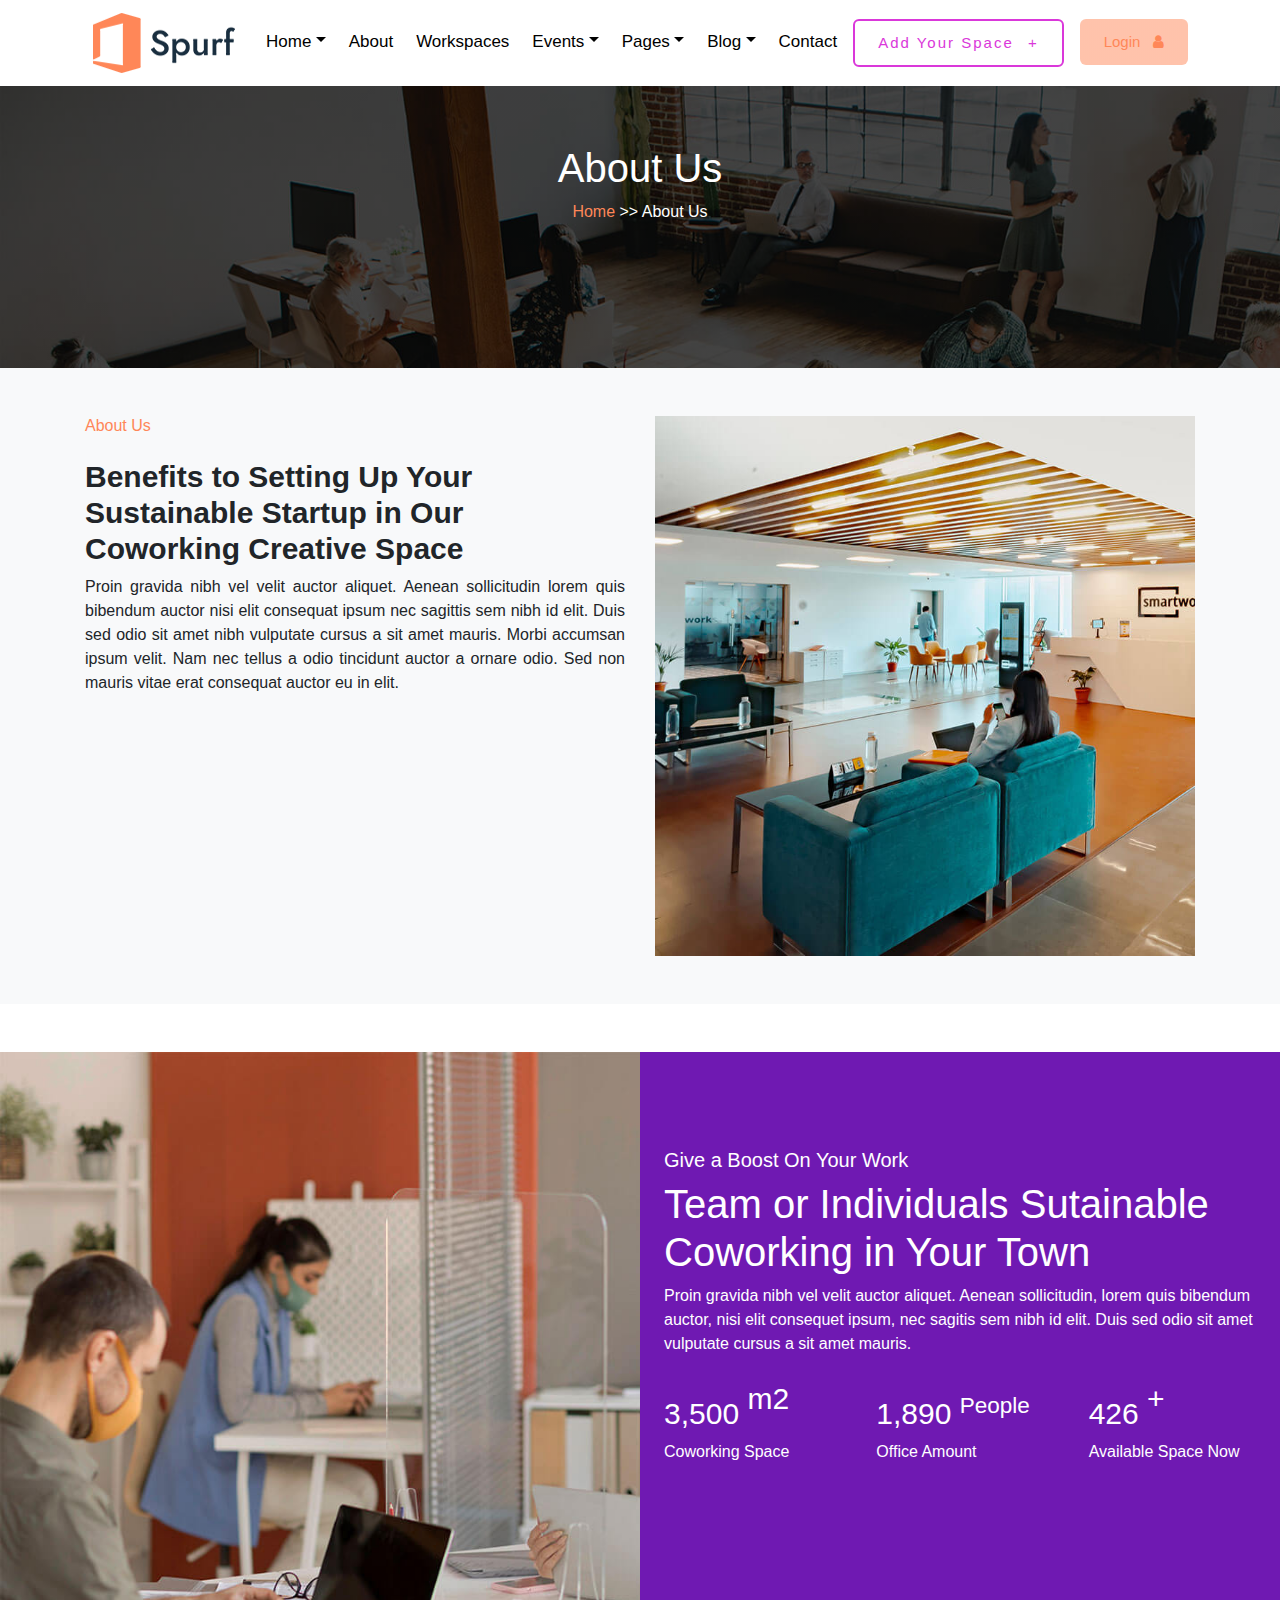
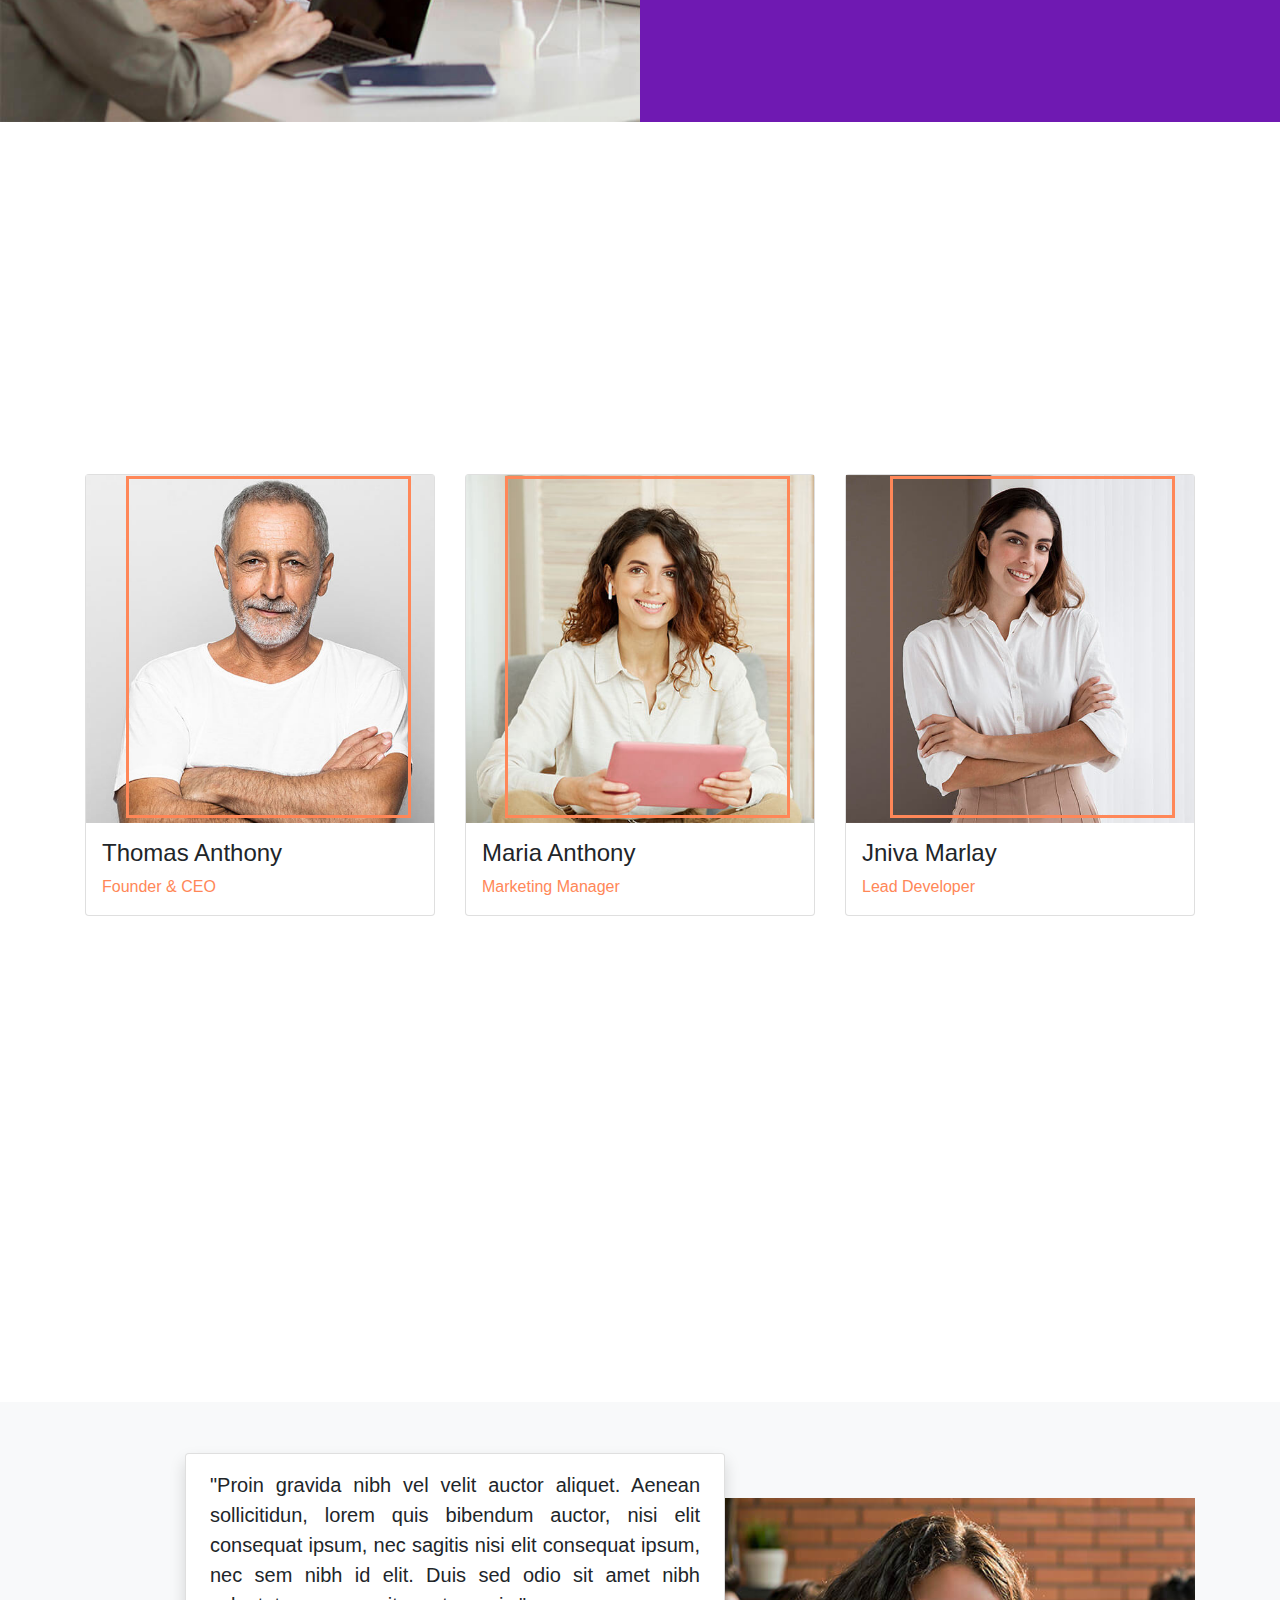
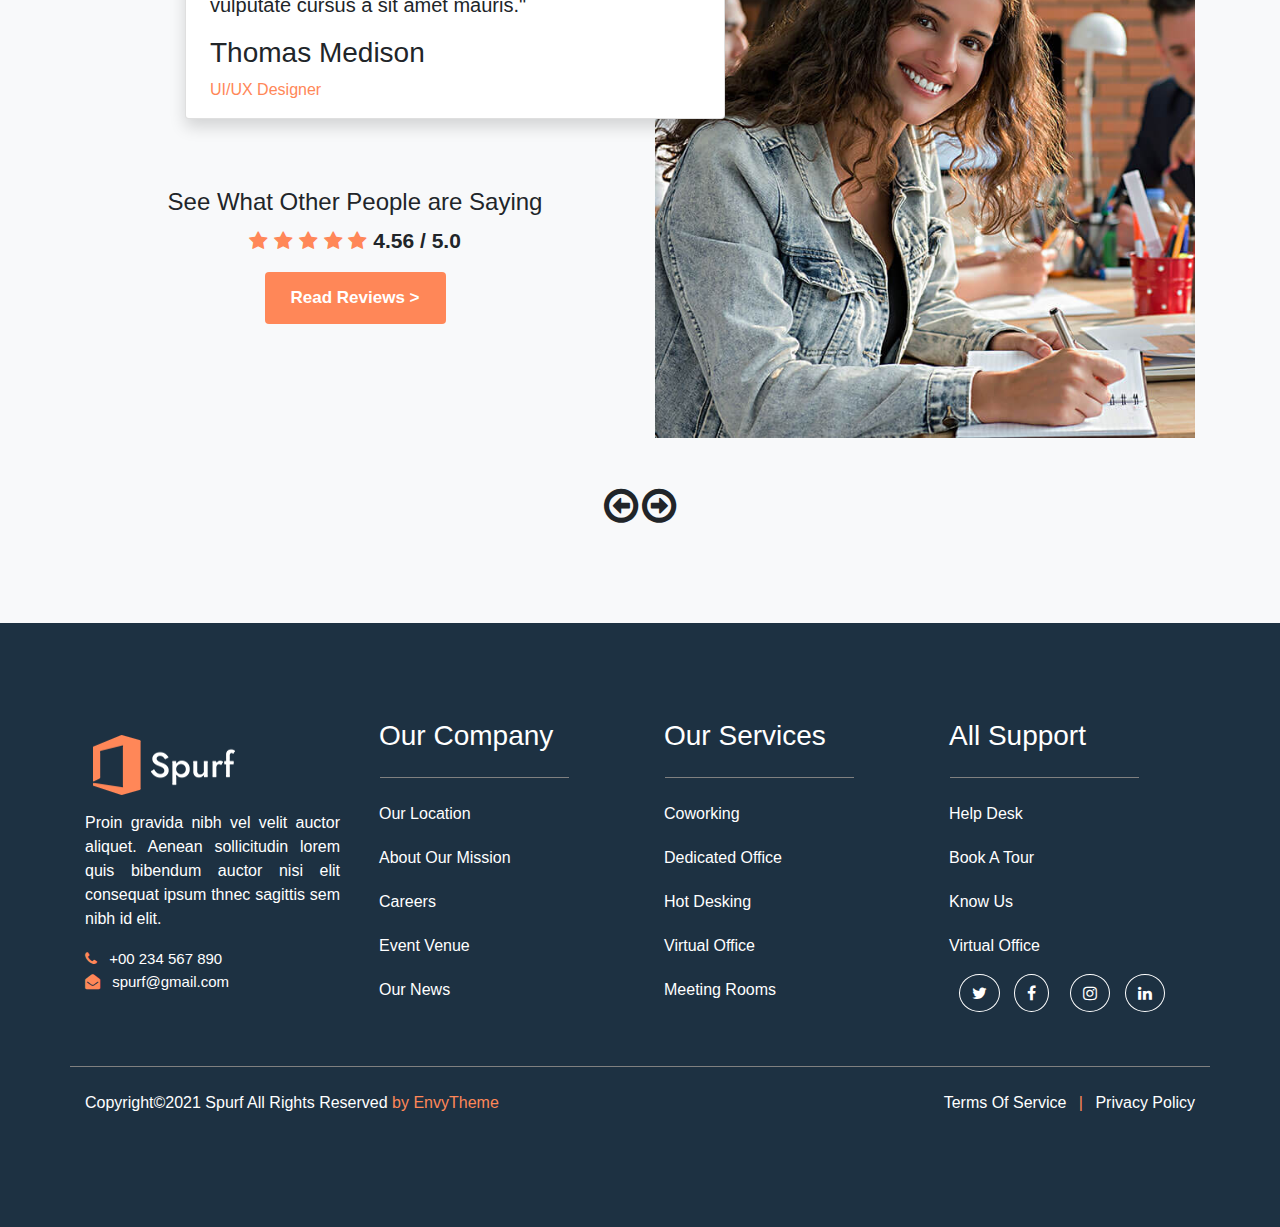
==== commit 1a784928: "final push" ====
--- a/about.html
+++ b/about.html
@@ -10,6 +10,7 @@
     <link rel="stylesheet" href="./plugins/bootstrap/css/bootstrap.css">
     <link rel="stylesheet" href="./style.css">
     <link rel="stylesheet" href="./about-us.css">
+    <link rel="stylesheet" href="./workspace.css">
 </head>
 <body>
     <nav class="navbar navbar-expand-md navbar-light fixed-top">
@@ -28,7 +29,7 @@
                         </div>
                     </li>
                     <li class="nav-item">
-                        <a class="nav-link" href="./About-us.html">About</a>
+                        <a class="nav-link" href="./about.html">About</a>
                     </li>
                     <li class="nav-item">
                         <a class="nav-link" href="./workspace.html">Workspaces</a>
@@ -88,11 +89,7 @@
                <div class="col-md-6">
                  <h6 class="were">About Us</h6>
                  <h2 class=" benefits-head pt-3">Benefits to Setting Up Your Sustainable Startup in Our Coworking Creative Space</h2>
-                 <p class="text-justify pt-3">Proin gravida nibh vel velit auctor aliquet. Aenean sollicitudin lorem quis bibendum auctor nisi elit consequat ipsum nec sagittis sem nibh id elit. Duis sed odio sit amet nibh vulputate cursus a sit amet mauris. Morbi accumsan ipsum velit. Nam nec tellus a odio tincidunt auctor a ornare odio. Sed non mauris vitae erat consequat auctor eu in elit.</p>
-                 <p class="pt-4"><i class="fa fa-check"></i> Actual Office Space That Promoting Productivity</p>
-                 <p><i class="fa fa-check"></i> Meaningful Connections With Your Team</p>
-                 <p><i class="fa fa-check"></i> Increased Productivity To Get Some Work Done</p>
-                 <p><i class="fa fa-check"></i> Actual Office Space That Promoting</p>
+                 <p class="text-justify">Proin gravida nibh vel velit auctor aliquet. Aenean sollicitudin lorem quis bibendum auctor nisi elit consequat ipsum nec sagittis sem nibh id elit. Duis sed odio sit amet nibh vulputate cursus a sit amet mauris. Morbi accumsan ipsum velit. Nam nec tellus a odio tincidunt auctor a ornare odio. Sed non mauris vitae erat consequat auctor eu in elit.</p>
                </div>
                <div class="col-md-6">
                    <img src="./About-us/benefits.jpg" width="100%" alt="">
@@ -134,18 +131,7 @@
     </section>
 
 
-    <section class="bg-light">
-        <div class="container py-3">
-            <div class="row video ">
-                <div class="col-md-12 text-center text-white py-5">
-                    <br><br><br><br><br><br><br><br><br><br><br><br><br>
-                    <h5>Coworking</h5>
-                    <h1>Check This Video Presentation To Know <br> More About Our Coworking</h1>
-                    <br><br><br><br><br><br><br><br><br>
-                </div>
-            </div>
-        </div>
-    </section>
+
 
 
 
@@ -237,8 +223,8 @@
                 <div class="col-md-3 text-white pt-3">
                     <img src="./home/logo-2.png" alt="">
                     <p class="text-justify pt-3">Proin gravida nibh vel velit auctor aliquet. Aenean sollicitudin lorem quis bibendum auctor nisi elit consequat ipsum thnec sagittis sem nibh id elit.</p>
-                    <span class="phone-number"><i class="fa fa-phone mr-2"></i> +00 234 567 890</span>
-                    <p class="gmail"><i class="fa fa-envelope-open mr-2"></i> spurf@gmail.com</p>
+                    <span class="ugh phone-number"><i class="fa fa-phone mr-2"></i> +00 234 567 890</span>
+                    <p class="ugh gmail"><i class="fa fa-envelope-open mr-2"></i> spurf@gmail.com</p>
                 </div>
                 <div class="col-md-3 text-white pl-3">
                     <h3 class=" px-2">Our Company</h3>
@@ -279,16 +265,16 @@
                     <p class="pt-1 px-2"><a class="company-link"  href="">Virtual Office</a></p>
                     <div class="row">
                         <div class="col-md-2 ml-2">
-                            <i class="fa fa-twitter company-icons"></i>
+                            <i class="sus fa fa-twitter company-icons"></i>
                         </div>
                         <div class="col-md-2 ml-2">
-                            <i class="fa fa-facebook company-icons"></i>
+                            <i class="sus fa fa-facebook company-icons"></i>
                         </div>
                         <div class="col-md-2 ml-2">
-                            <i class="fa fa-instagram company-icons"></i>
+                            <i class="sus fa fa-instagram company-icons"></i>
                         </div>
                         <div class="col-md-2 ml-2">
-                            <i class="fa fa-linkedin company-icons"></i>
+                            <i class="sus fa fa-linkedin company-icons"></i>
                         </div>
                     </div>
                 </div>
--- a/workspace.css
+++ b/workspace.css
@@ -0,0 +1,168 @@
+.banner{
+   
+    background: linear-gradient(rgba(0, 0, 0, 0.719),rgba(0, 0, 0, 0.719)),url(./lvlupimg/page-banner-bg-1.jpg);
+ }
+ .bef-nav{
+    background-color: rgb(25,46,64);
+    padding-top: 10px;
+    padding-bottom: 10px;
+ }
+ .feet{
+    background-color: rgb(25,46,64);
+    padding-top: 100px;
+    padding-bottom: 10px;
+    
+ }
+ .bluh{
+   color: rgb(255,135,88);
+   border:0.2px rgb(83,98,111) solid ;
+   border-radius: 15%;
+ background-color: rgb(25,46,64);
+ padding: 10px 12px;
+ transition: all 0.5s linear;
+ 
+ }
+ .bluh:hover{
+   color: white;
+   transform: translateY(-4px);
+   border-radius: 15%;
+ background-color: rgb(255,135,88);
+ padding: 10px 12px;
+ }
+ .bleh{
+   
+ padding-top: 10px;
+ 
+ }
+ .bp{
+   
+ padding-top: 90px;
+ padding-bottom: 90px;
+ 
+ }
+ .ugh{
+   font-size: 15px;
+   cursor: pointer;
+ }
+ .ugh2{
+   font-size: 30px;
+   color: black !important;
+   font-weight: bold;
+ 
+ }
+ .ugh1{
+   font-size: 15px;
+ }
+ .ugh:hover{
+   color: rgb(255,135,88) !important;
+ 
+ }
+ 
+ .sss{
+   color: rgb(255,135,88) !important;
+ }
+ .sn{
+   background-color: rgb(255,135,88) !important;
+   color: white !important;
+   padding: 15px 15px;
+   margin-top: 50px;
+   margin-left: 360px;
+   letter-spacing: 3px;
+   transition: all 0.5s linear;
+ }
+ .sn:hover{
+   background-color: rgb(128,0,128) !important;
+   color: white !important;
+   padding: 15px 15px;
+   margin-top: 50px;
+   margin-left: 360px;
+   letter-spacing: 3px;
+   transform: scaleX(-10px);
+ }
+ .cu{
+ font-size: 55px;
+ font-weight: bold;
+ }
+ .coin{
+ border-radius: 50%;
+ padding: 10px;
+ width: 60px;
+ }
+ .form-control{
+    border: rgb(202, 202, 202);
+ 
+  
+ }
+ .scale{
+   color: white;
+   transition: all 0.5s linear;
+ }
+ .scale:hover{
+   color: rgb(255,135,88);
+   transform: scaleY(2px);
+ }
+ .sus{
+   color: white;
+   transition: all 0.5s linear;
+   border: 1px solid white;
+   border-radius: 50%;
+   padding: 10px 12px;
+   margin-left: 10px;
+ }
+ .sus:hover{
+   background-color: rgb(255,135,88);
+   transform: translateY(-3px);
+   border: none;
+   border-radius: 50%;
+ }
+ .com{
+   border-bottom: 1px solid grey;
+   padding-bottom: 40px;
+ }
+ .sars{
+  color: rgb(255,135,88);
+  font-weight: bold;
+ }
+ .sars:hover{
+  color: white;
+  font-weight: bold;
+ 
+ }
+ .bor{
+   border-top: 1px solid grey;
+ padding-top: 30px;
+ font-size: 14px;
+ 
+ }
+ .sp1{
+   
+ padding-left: 95px;
+ padding-right: 400px;
+ /* padding-top: 500px; */
+ 
+ }
+ .sp2{
+   
+  color:rgb(255,135,88) ;
+  padding-left: 220px;
+ 
+ font-size: 14px;
+ }
+ .so1{
+   padding-left: 0px;
+ 
+ }
+ .pur{
+ background-color: rgb(111,24,178);  
+ 
+ }
+ .slash{
+ color: rgb(255,135,88);  
+ 
+ } 
+ .bg-pur{ 
+   background-image: url(./work-2.jpg);
+   height: 80vh;
+   background-position: center;
+   background-size: cover;
+ }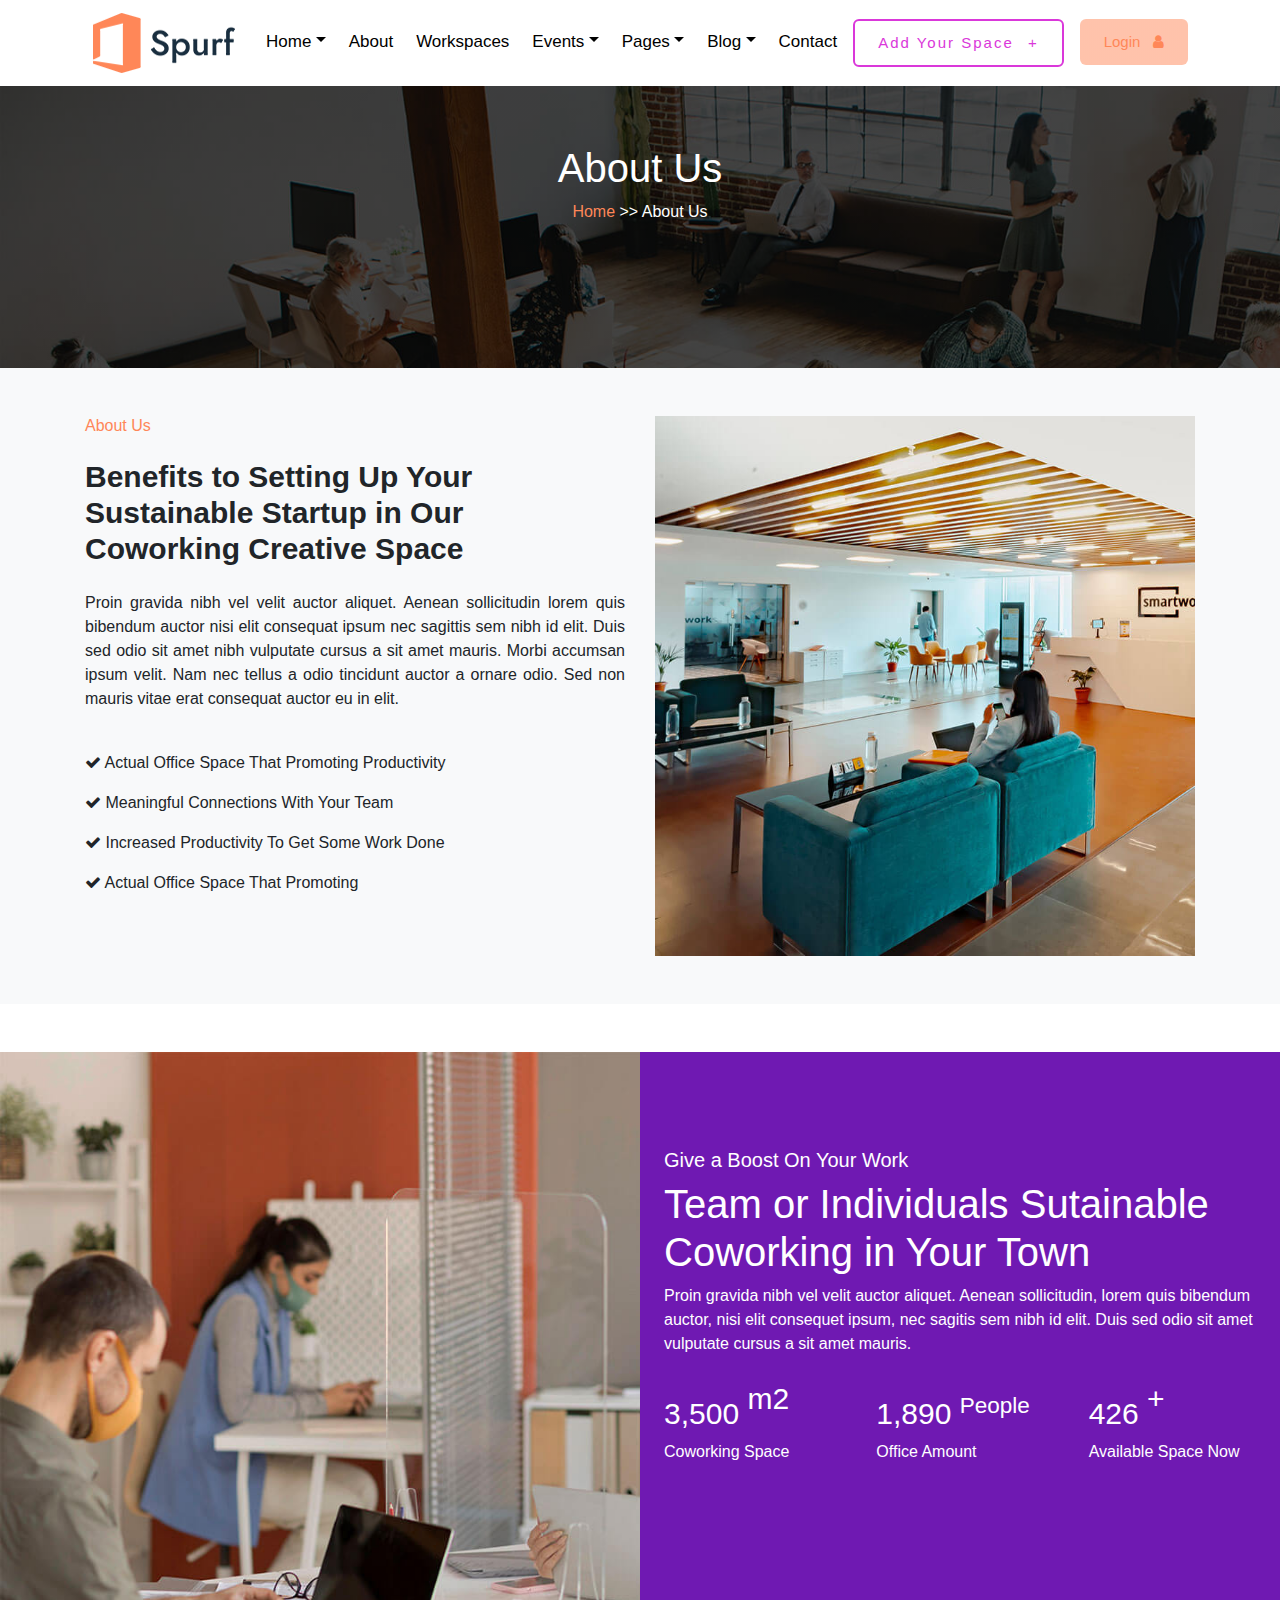
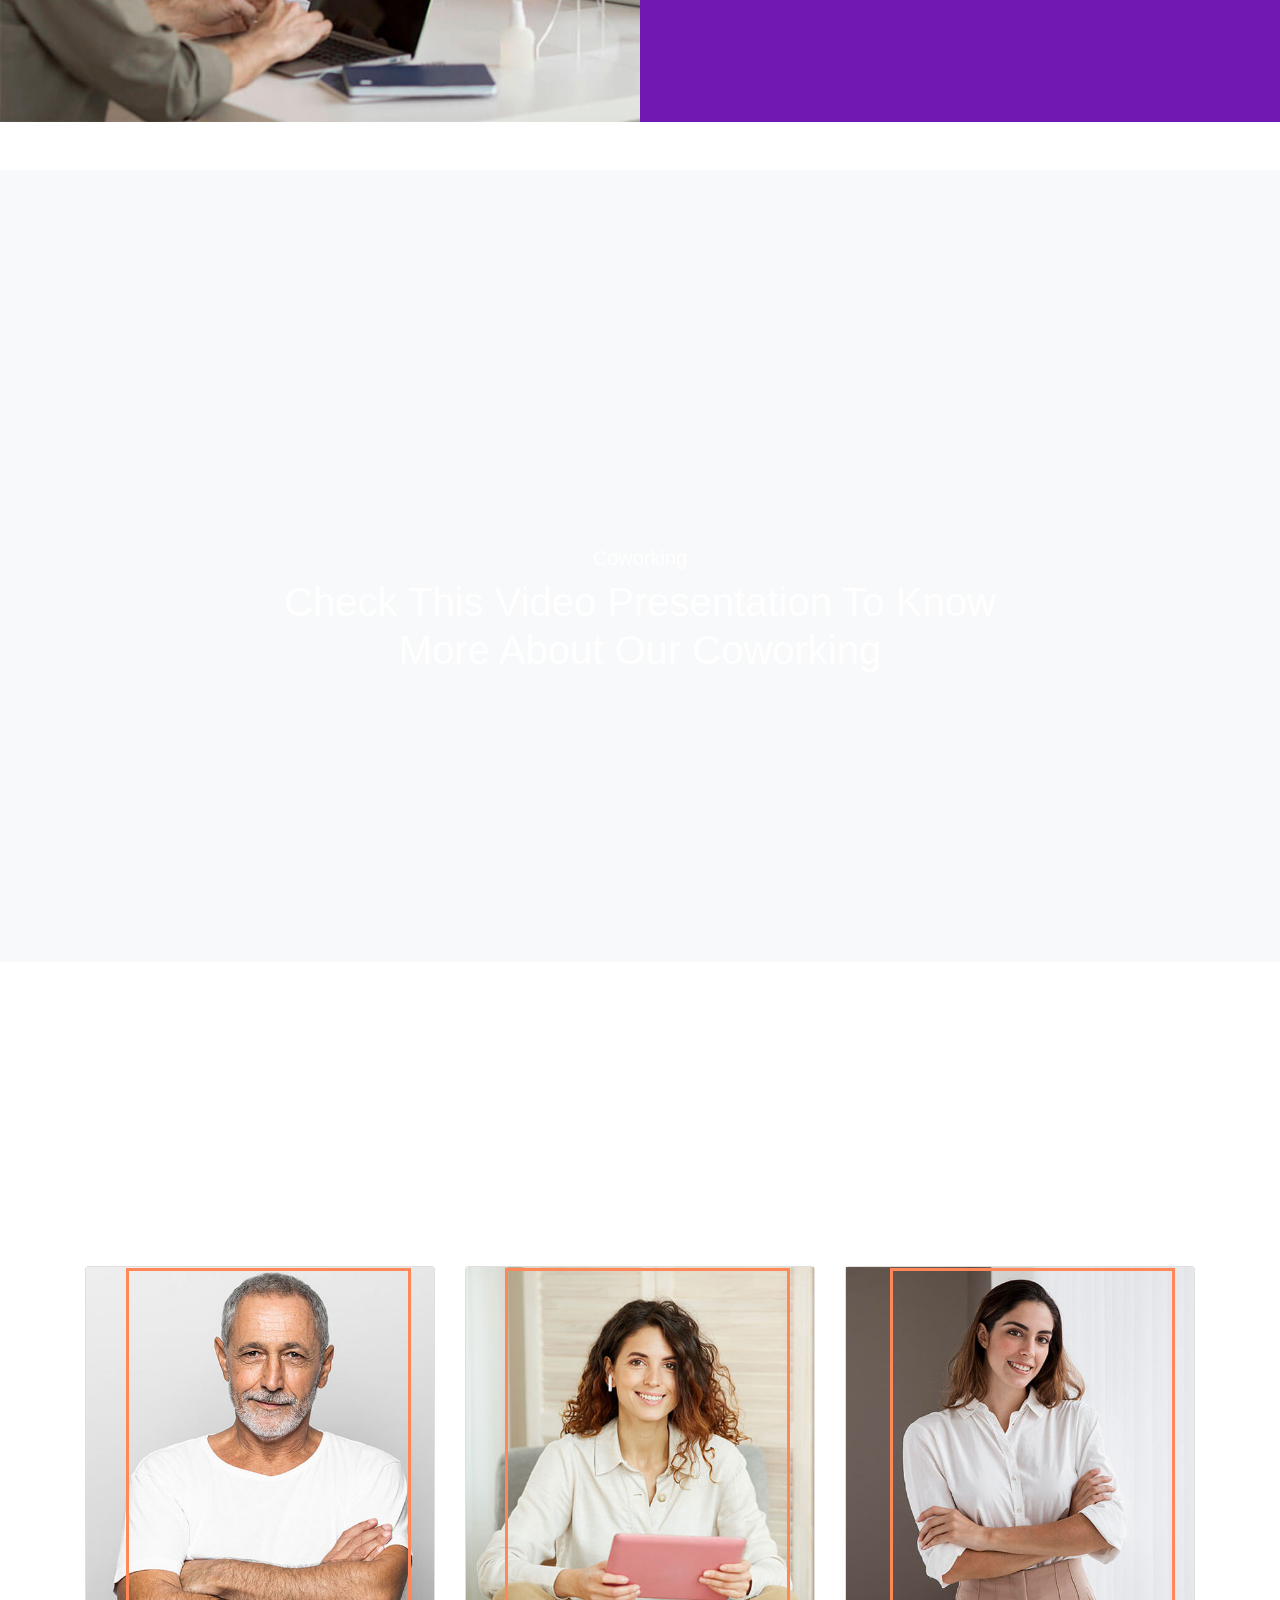
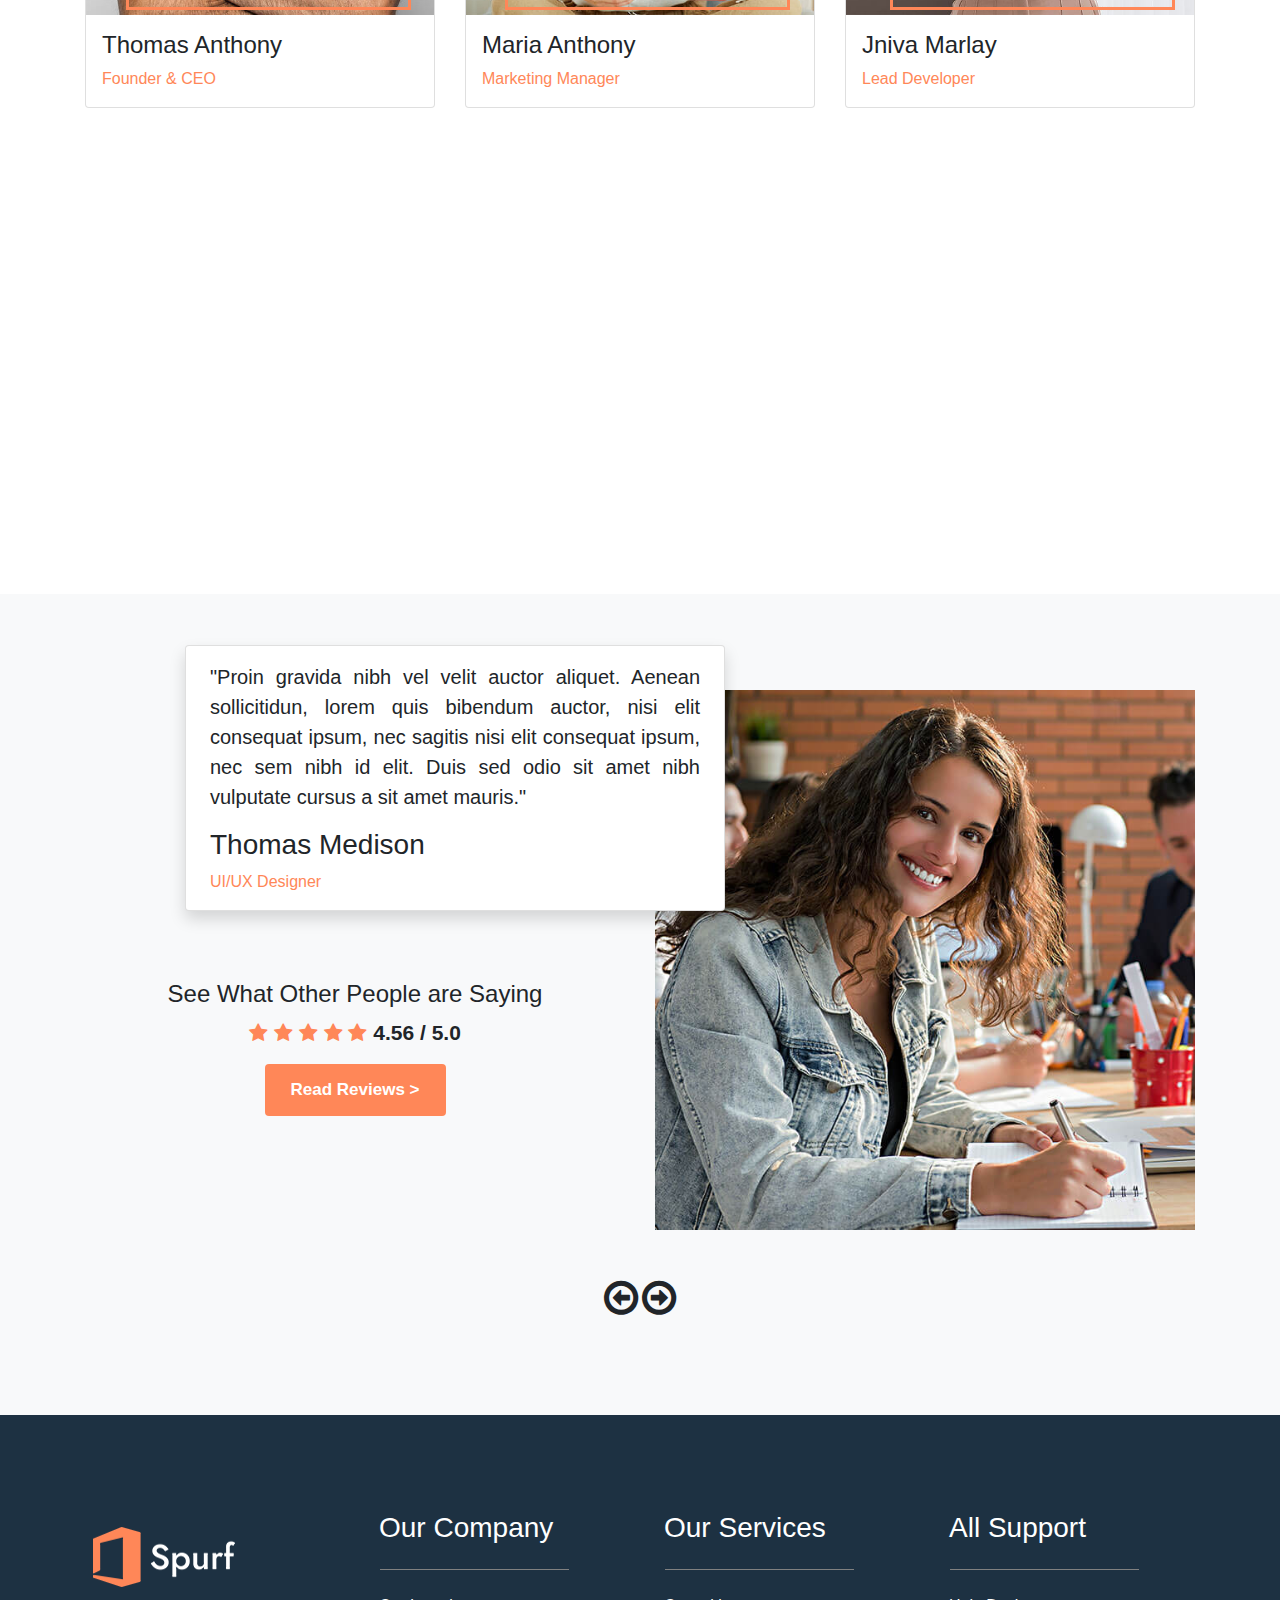
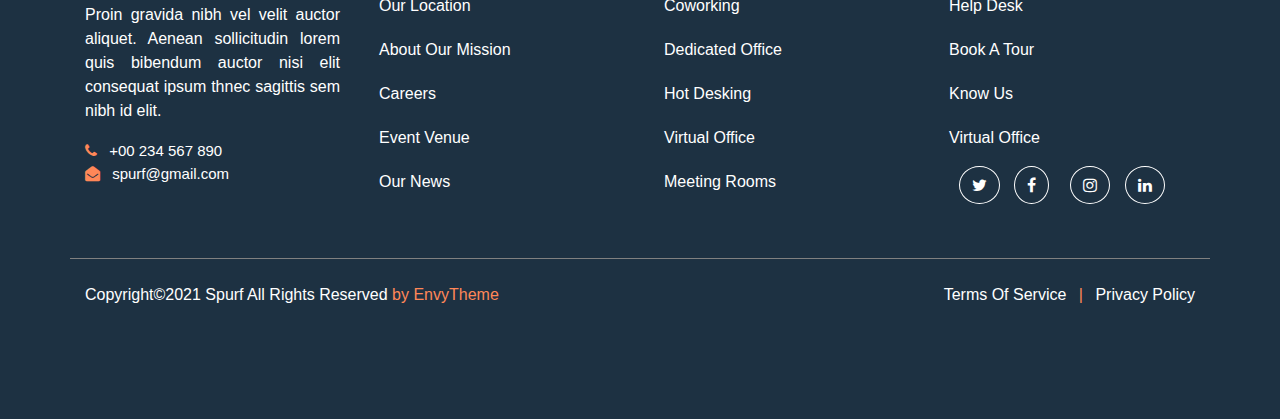
==== commit 2d61161e: "Merge branch 'main' of https://github.com/tj1styles/Levelup into main" ====
--- a/about.html
+++ b/about.html
@@ -89,7 +89,11 @@
                <div class="col-md-6">
                  <h6 class="were">About Us</h6>
                  <h2 class=" benefits-head pt-3">Benefits to Setting Up Your Sustainable Startup in Our Coworking Creative Space</h2>
-                 <p class="text-justify">Proin gravida nibh vel velit auctor aliquet. Aenean sollicitudin lorem quis bibendum auctor nisi elit consequat ipsum nec sagittis sem nibh id elit. Duis sed odio sit amet nibh vulputate cursus a sit amet mauris. Morbi accumsan ipsum velit. Nam nec tellus a odio tincidunt auctor a ornare odio. Sed non mauris vitae erat consequat auctor eu in elit.</p>
+                 <p class="text-justify pt-3">Proin gravida nibh vel velit auctor aliquet. Aenean sollicitudin lorem quis bibendum auctor nisi elit consequat ipsum nec sagittis sem nibh id elit. Duis sed odio sit amet nibh vulputate cursus a sit amet mauris. Morbi accumsan ipsum velit. Nam nec tellus a odio tincidunt auctor a ornare odio. Sed non mauris vitae erat consequat auctor eu in elit.</p>
+                 <p class="pt-4"><i class="fa fa-check"></i> Actual Office Space That Promoting Productivity</p>
+                 <p><i class="fa fa-check"></i> Meaningful Connections With Your Team</p>
+                 <p><i class="fa fa-check"></i> Increased Productivity To Get Some Work Done</p>
+                 <p><i class="fa fa-check"></i> Actual Office Space That Promoting</p>
                </div>
                <div class="col-md-6">
                    <img src="./About-us/benefits.jpg" width="100%" alt="">
@@ -131,7 +135,18 @@
     </section>
 
 
-
+    <section class="bg-light">
+        <div class="container py-3">
+            <div class="row video ">
+                <div class="col-md-12 text-center text-white py-5">
+                    <br><br><br><br><br><br><br><br><br><br><br><br><br>
+                    <h5>Coworking</h5>
+                    <h1>Check This Video Presentation To Know <br> More About Our Coworking</h1>
+                    <br><br><br><br><br><br><br><br><br>
+                </div>
+            </div>
+        </div>
+    </section>
 
 
 
